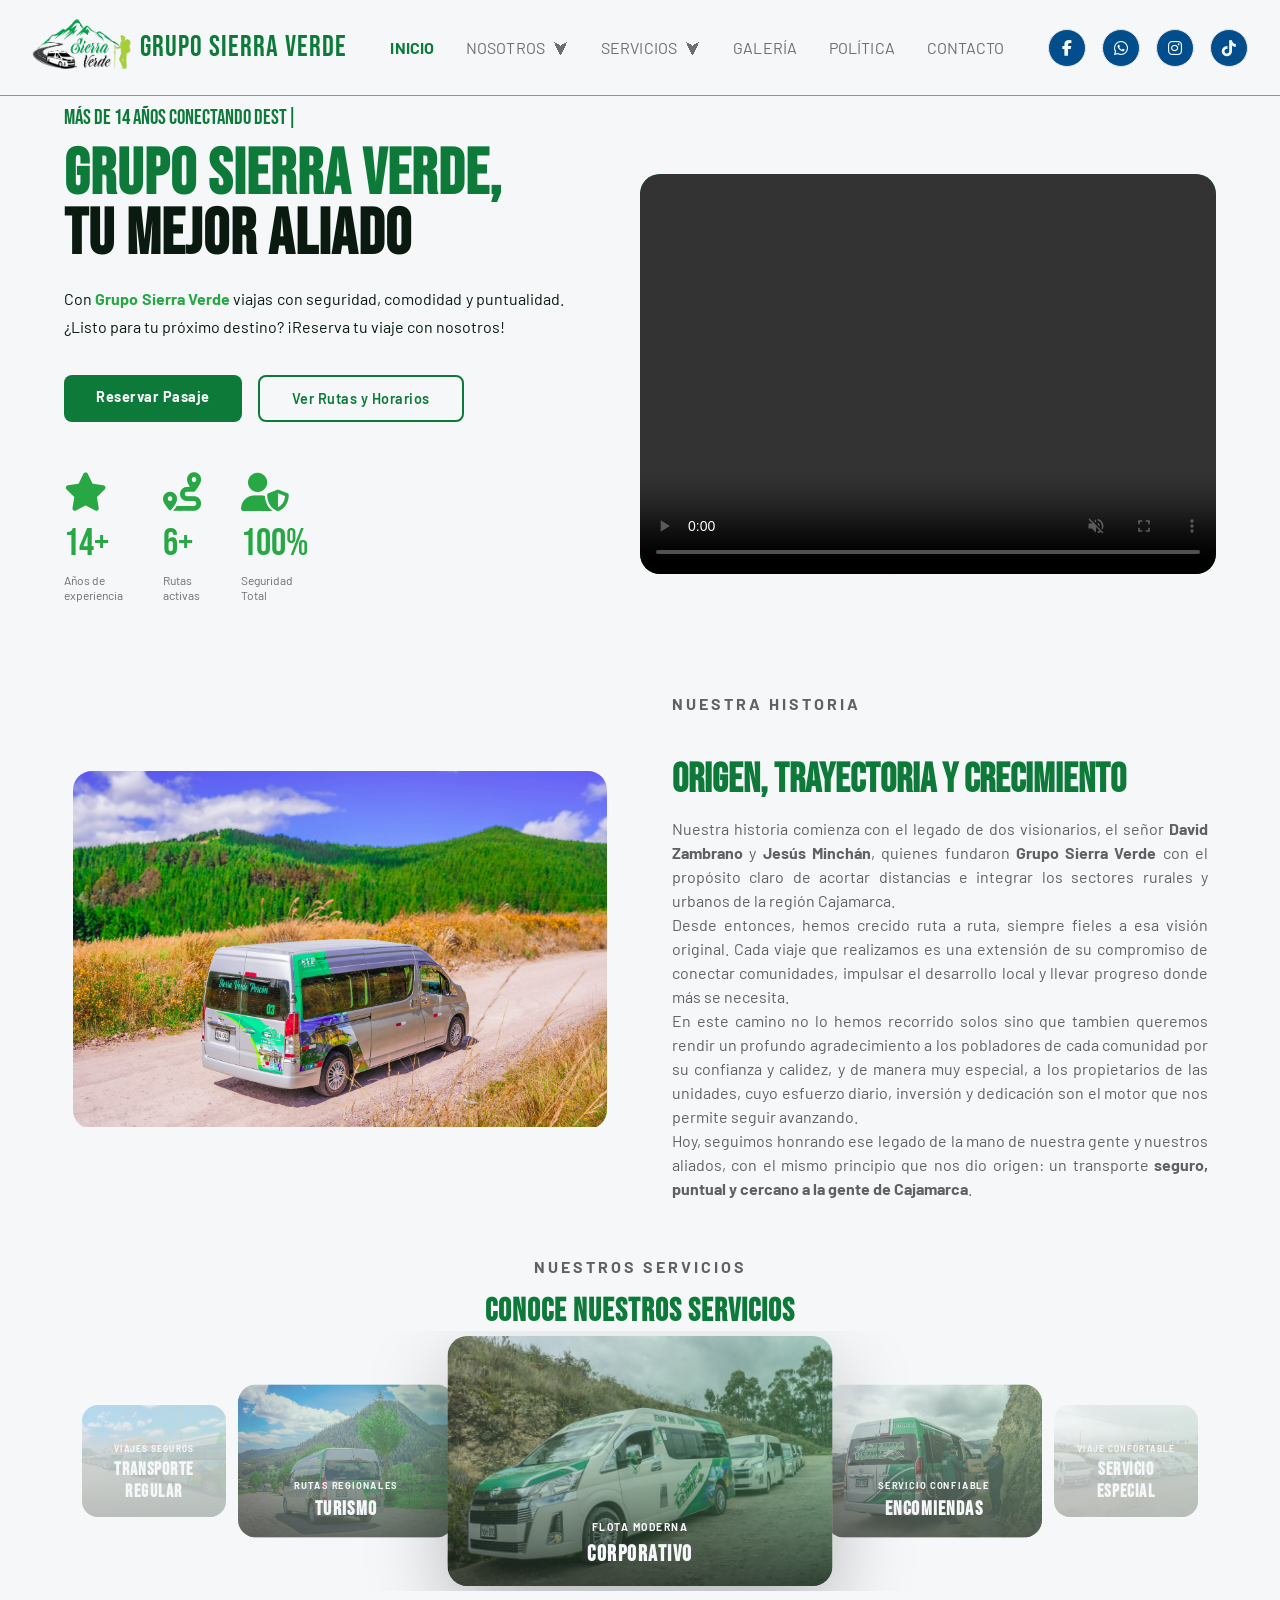
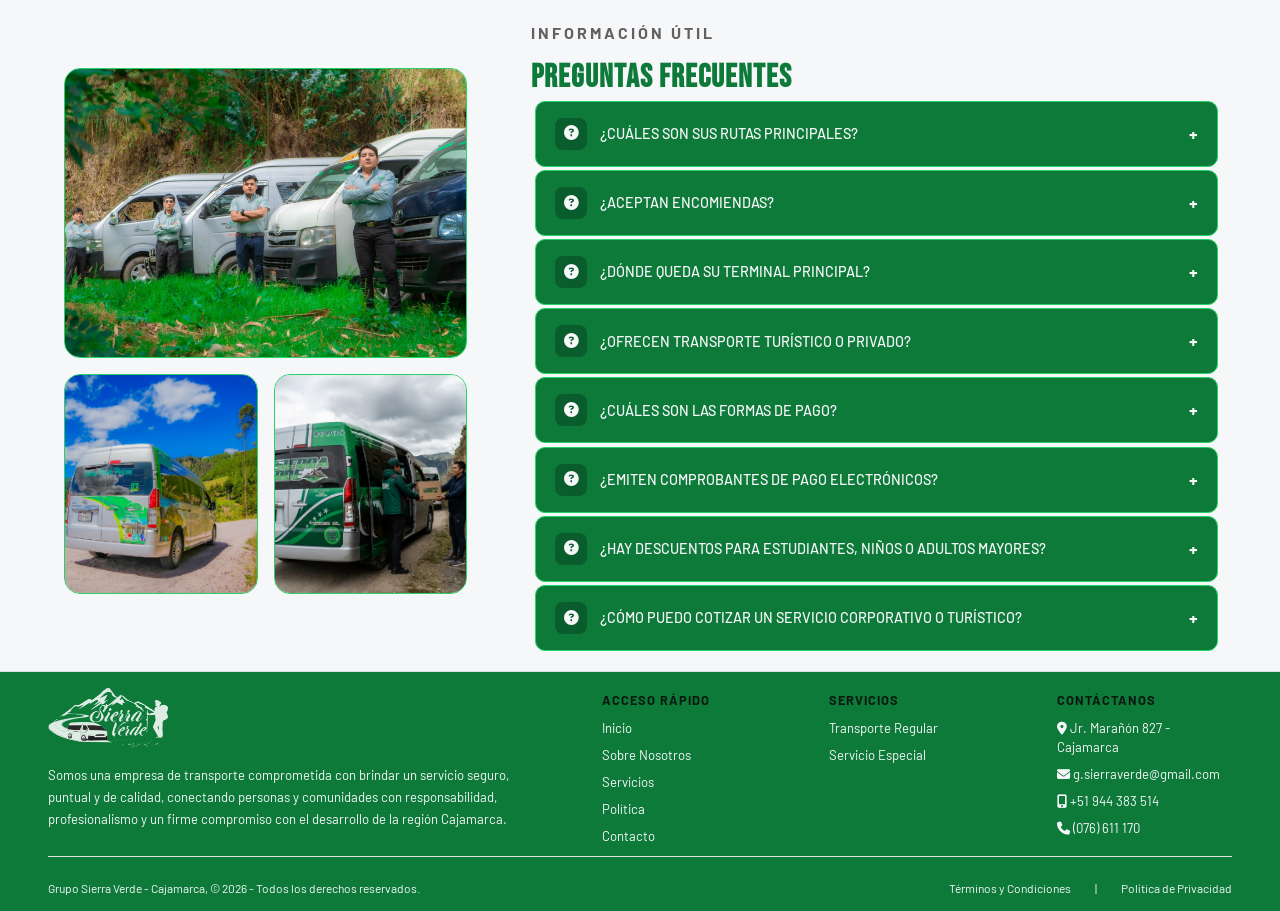
==== index.html @ 115da685 "Publicar proyecto inicial Sierra Verde" ====
<!DOCTYPE html>
<html lang="es-es">

<head>
    <meta charset="UTF-8">
    <meta name="viewport" content="width=device-width, initial-scale=1.0">

    <link rel="icon" type="image/png" href="/assets/images/SV-Logo.png">
    <title> Grupo Sierra Verde</title>
    <link rel="stylesheet" href="https://cdnjs.cloudflare.com/ajax/libs/font-awesome/6.7.2/css/all.min.css">
    <link rel="stylesheet" href="/css/style_general.css">
    <link rel="stylesheet" href="/css/style_index1.css">    
    <link rel="stylesheet" href="/css/index.css">
    <link rel="stylesheet" href="/css/menu_amb.css">
    <link rel="stylesheet" href="https://cdn.jsdelivr.net/npm/swiper@11/swiper-bundle.min.css">
    <link rel="stylesheet" href="https://fonts.googleapis.com/css2?family=Bebas+Neue&family=Barlow:wght@400;500;600;700;900&family=Barlow+Condensed:wght@700;900&display=swap">
</head>

<body>
    <div class="progress-bar" id="progress"></div>
    <header>
        <nav>
            <a href="/index.html" class="logo">
                <span class="logo-icon"><img src="/assets/images/SV-Logo.png" alt=""></span>Grupo Sierra Verde
            </a>
            
            <!-- MENU AMBURGUESA -->
            <div class="menu-toggle">
                <i class="fa-solid fa-bars"></i>
            </div>

            <ul class="nav-links">
                <li><a href="/index.html" class="active1">INICIO</a></li>

                <li class="dropdown">
                    <a href="/pages/nosotros.html" class="dropbtn">
                        NOSOTROS <span class="arrow">&#11167;</span>
                    </a>
                    <ul class="dropdown-menu">
                        <li><a href="/pages/nosotros.html">Quienes Somos</a></li>
                        <li><a href="/pages/valores.html">Valores</a></li>
                        <li><a href="/pages/nosotros.html#testimonios">Testimonios</a></li>
                    </ul>
                </li>

                <li class="dropdown">
                    <a href="/pages/trans-regular.html" class="dropbtn">
                        SERVICIOS <span class="arrow">&#11167;</span>
                    </a>
                    <ul class="dropdown-menu">
                        <li><a href="/pages/trans-regular.html">Transporte Regular</a></li>
                        <li><a href="/pages/serv-especial.html">Servicio Especial</a></li>
                     </ul>
                </li>

                <li><a href="/pages/galeria.html">GALERÍA</a></li>
                <li><a href="/pages/politica.html">POLÍTICA</a></li>
                <li><a href="/pages/contactos.html">CONTACTO</a></li>
            </ul>
            <div class="nav-actions">
                <a href="https://facebook.com/G.SierraVerde/" target="_blank"
                    style="text-decoration: none; color: inherit;">
                    <div class="nav-icon">
                        <i class="fa-brands fa-facebook-f"></i>
                    </div>
                </a>
                <a href="https://wa.me/51944383514?text=Buenos días, tengo una consulta sobre..." target="_blank"
                    style="text-decoration: none; color: inherit;">
                    <div class="nav-icon">
                        <i class="fa-brands fab fa-whatsapp"></i>
                    </div>
                </a>
                <a href="https://www.instagram.com/g.sierraverde?igsh=MTdrZHJpcGQyYzVoaA%3D%3D" target="_blank"
                    style="text-decoration: none; color: inherit;">
                    <div class="nav-icon">
                        <i class="fa-brands fab fa-instagram"></i>
                    </div>
                </a>
                <a href="https://www.tiktok.com/@gruposierraverde1" target="_blank"
                    style="text-decoration: none; color: inherit;">
                    <div class="nav-icon">
                        <i class="fa-brands fab fa-tiktok"></i>
                    </div>
                </a>
            </div>
        </nav>
    </header>


    <main>
        <section class="tit-slogan">
            <p class="slogan" id="typing">Más de 14 años conectando destinos con seguridad, puntualidad y el compromiso que nos impulsa a llegar lejos.</p>
        </section>

        <section class="hero" id="home">
            <!--<p class="hero-bg-text">GSV</p> -->
            <div class="hero-left">
                <!--<p class="hero-tag">Más de 14 años conectando Cajamarca con seguridad y puntualidad.</p>-->
                <h1 class="hero-title">GRUPO SIERRA VERDE,<br><span>TU MEJOR ALIADO</span></h1>
                <p class="hero-sub">Con <strong>Grupo Sierra Verde</strong> viajas con seguridad, comodidad y
                    puntualidad. ¿Listo para tu próximo destino? ¡Reserva tu viaje con nosotros!</p>
                <div class="btn-group">
                    <a href="#" class="btn-primary">Reservar Pasaje</a>
                    <a href="/pages/trans-regular.html" class="btn-secondary">Ver Rutas y Horarios</a>
                </div>
                <div div class="hero-stats">
                    <div>
                        <p class="stat-num"><i class="fa-solid fa-star"></i></p>
                        <p class="stat-num">14+</p>
                        <p class="stat-label">Años de <br>experiencia</p>
                    </div>

                    <div>
                        <p class="stat-num"><i class="fa-solid fa-route"></i></p>
                        <p class="stat-num">6+</p>
                        <p class="stat-label">Rutas <br> activas</p>
                    </div>

                    <div>
                        <p class="stat-num"><i class="fa-solid fa-user-shield"></i></p>
                        <p class="stat-num">100%</p>
                        <p class="stat-label">Seguridad <br>Total</p>
                    </div>
                    
                </div>
            </div>

            <div class="hero-right">
                <div class="hero-img-container">
                    <!--<div class="hero-img-bg">
                        <img src="/assets/images/conduc02.jpg" alt="unidades-rutas" class="hero-img">
                    </div>-->

                    <div class="hero-img-bg">
                        <video class="hero-video" autoplay muted loop playsinline controls>
                            <source src="/assets/videos/WhatsApp Video 2026-07-11 at 14.53.23.mp4" type="video/mp4">
                        </video>
                    </div>

                    <!-- <div class="scroll-badge">
                        <svg viewBox="0 0 80 80">
                            <defs>
                                <path id="circle" d="M 40,40 m -27,0 a 27, 27 0 1,1 54,0 a 27,27 0 1,1 -54,0" />
                            </defs>

                            <text fill="#8aab90" font-size="9" font-family="Barlow" letter-spacing="2.8">
                                <textPath href="#circle">
                                    DESLIZA HACIA • ABAJO •
                                </textPath>
                            </text>
                        </svg>
                        <span class="scroll-arrow">!</span>
                    </div>  -->  
                </div>
            </div>
        </section>

        <section id="contact">
            <div class="contact-section">
                <div class="contact-img">
                    <img class="contact-img-img" src="./assets/images/serv-especial1.jpeg" alt="Conductores">
                </div>
                <div class="contact-content">
                    <p class="section-label" style="text-align: left;">Nuestra historia</p>
                    <h2>Origen, trayectoria y crecimiento</h2>
                    <!--<h2>Un camino que empezó con un solo destino</h2>-->
                    <p>
                        Nuestra historia comienza con el legado de dos visionarios, el señor <strong>David Zambrano </strong> y <strong>Jesús Minchán</strong>, quienes fundaron <strong>Grupo Sierra Verde</strong> con el propósito claro de acortar distancias e integrar los sectores rurales y urbanos de la región Cajamarca. <br>
                        Desde entonces, hemos crecido ruta a ruta, siempre fieles a esa visión original. Cada viaje que realizamos es una extensión de su compromiso de conectar comunidades, impulsar el desarrollo local y llevar progreso donde más se necesita. <br>
                        En este camino no lo hemos recorrido solos sino que tambien queremos rendir un profundo agradecimiento a los pobladores de cada comunidad por su confianza y calidez, y de manera muy especial, a los propietarios de las unidades, cuyo esfuerzo diario, inversión y dedicación son el motor que nos permite seguir avanzando.<br>
                        Hoy, seguimos honrando ese legado de la mano de nuestra gente y nuestros aliados, con el mismo principio que nos dio origen: un transporte <strong>seguro, puntual y cercano a la gente de Cajamarca</strong>. 
                    </p>
                </div>
            </div>
        </section>

        <section id="programs">
            <p class="section-label">Nuestros Servicios</p>
            <h2 class="section-title">Conoce nuestros servicios</h2>

            <div class="program-carousel">
                <div class="program-card">
                    <div class="program-bg prog-1"></div>
                    <div class="program-content">
                        <p class="program-category">Viajes Seguros</p>
                        <p class="program-name">Transporte Regular</p>
                    </div>
                </div>

                <div class="program-card">
                    <div class="program-bg prog-2"></div>
                    <div class="program-content">
                        <p class="program-category">Rutas Regionales</p>
                        <p class="program-name">Turismo</p>
                    </div>
                </div>

                <div class="program-card">
                    <div class="program-bg prog-3"></div>
                    <div class="program-content">
                        <p class="program-category">Flota Moderna</p>
                        <p class="program-name">Corporativo</p>
                    </div>
                </div>

                <div class="program-card">
                    <div class="program-bg prog-4"></div>
                    <div class="program-content">
                        <p class="program-category">Servicio Confiable</p>
                        <p class="program-name">Encomiendas</p>
                    </div>
                </div>

                <div class="program-card">
                    <div class="program-bg prog-5"></div>
                    <div class="program-content">
                        <p class="program-category">Viaje Confortable</p>
                        <p class="program-name">Servicio Especial</p>
                    </div>
                </div>
            </div>
        </section>

        <section id="about">
            <div class="about-section">
                <div class="about-images">
                    <div class="about-img-card">
                        <img src="./assets/images/preg-frec-1.jpeg" alt="Image 1" class="about-img">
                    </div>
                    <div class="about-img-card">
                        <img src="./assets/images/preg-frec-2.jpeg" alt="Image 2" class="about-img">
                    </div>
                    <div class="about-img-card">
                        <img src="./assets/images/preg-frec-3.png" alt="Image 3" class="about-img">
                    </div>
                </div>
                <div class="about-content">
                    <p class="section-label" style="text-align: left;">Información Útil</p>
                    <h2 class="section-title" style="text-align: left;">Preguntas frecuentes</h2>
                    <ul class="about-list">
                        <li>
                            <details class="about-item">
                                <summary class="about-item-left">
                                    <div class="about-item-icon"><i class="fa-solid fa-circle-question"></i></div>
                                    ¿Cuáles son sus rutas principales?</summary>
                                    <p class="about-detail">Operamos rutas regulares en Cajamarca hacia Porcón (Ruta 39), Llullapuquio (Ruta 70), Tual y La Ramada (Ruta 80).</p>
                            </details>
                        </li>
                        <li>
                            <details class="about-item">
                                <summary class="about-item-left">
                                    <div class="about-item-icon"><i class="fa-solid fa-circle-question"></i></div>
                                    ¿Aceptan encomiendas?</summary>
                                    <p class="about-detail">Sí, Grupo Sierra Verde acepta el envío de encomiendas a través de sus rutas regulares autorizadas en Cajamarca.</p>
                            </details>
                        </li>

                        <li>
                            <details class="about-item">
                                <summary class="about-item-left">
                                    <div class="about-item-icon"><i class="fa-solid fa-circle-question"></i></div>
                                    ¿Dónde queda su terminal principal?</summary>
                                    <p class="about-detail">Nuestra oficina y punto de salida central está ubicada en el Jr. Marañón 827, Cajamarca.</p>
                            </details>
                        </li>

                        <li>
                            <details class="about-item">
                                <summary class="about-item-left">
                                    <div class="about-item-icon"><i class="fa-solid fa-circle-question"></i></div>
                                    ¿Ofrecen transporte turístico o privado?</summary>
                                    <p class="about-detail">Sí, brindamos servicios personalizados de transporte turístico y corporativo para empresas dentro y fuera de la región.</p>
                            </details>
                        </li>

                        <li>
                            <details class="about-item">
                                <summary class="about-item-left">
                                    <div class="about-item-icon"><i class="fa-solid fa-circle-question"></i></div>
                                    ¿Cuáles son las formas de pago?</summary>
                                    <p class="about-detail">En Grupo Sierra Verde te ofrecemos múltiples opciones cómodas y seguras para el pago de pasajes, servicios corporativos y envío de encomiendas: <br>
                                    <strong>Efectivo:</strong> Pago directo en nuestra oficina o al momento de abordar la unidad. <br>
                                    <strong>Billeteras Digitales:</strong> Yape y Plin. <br>
                                    <strong>Transferencias Bancarias:</strong> BCP y BBVA</p>
                            </details>
                        </li>

                        <li>
                            <details class="about-item">
                                <summary class="about-item-left">
                                    <div class="about-item-icon"><i class="fa-solid fa-circle-question"></i></div>
                                    ¿Emiten comprobantes de pago electrónicos?</summary>
                                    <p class="about-detail">Sí, emitimos boletas y facturas electrónicas para todos nuestros servicios regulares, corporativos y de encomiendas.</p>
                            </details>
                        </li>

                        <li>
                            <details class="about-item">
                                <summary class="about-item-left">
                                    <div class="about-item-icon"><i class="fa-solid fa-circle-question"></i></div>
                                    ¿Hay descuentos para estudiantes, niños o adultos mayores?</summary>
                                    <p class="about-detail">En nuestras rutas de servicio público sí,  en servicio turístico no tenemos descuentos.</p>
                            </details>
                        </li>

                        <li>
                            <details class="about-item">
                                <summary class="about-item-left">
                                    <div class="about-item-icon"><i class="fa-solid fa-circle-question"></i></div>
                                    ¿Cómo puedo cotizar un servicio corporativo o turístico?</summary>
                                    <p class="about-detail">Puede hacerlo directamente a través de nuestro botón de WhatsApp institucional o vía correo electrónico enviando los detalles de su ruta.</p>
                            </details>
                        </li>

                    </ul>                    
                </div>
            </div>
        </section>

        <!--
        <section id="pricing" class="pricing-section">
            <div class="section-label">PRESIOS</div>
            <h2 class="section-title">Nuestros planes especiales</h2>
            <div class="plans-grid">
                <div class="plan-card">
                    <p class="plan-badge"> ICON Basic</p>
                    <p class="plan-price"><span>$</span>240</p>
                    <ul class="plan-features">
                        <li class="plan-feature">Entrenamiento guiado</li>
                        <li class="plan-feature">30 Sesiones</li>
                        <li class="plan-feature">5 Sesiones por semana</li>
                        <li class="plan-feature">Acceso completo al gimnacio</li>
                        <li class="plan-feature">Acceso a todos los programas</li>
                    </ul>
                    <a href="#" class="plan-cta plan-cta-outline"> Únete ahora</a>
                </div>

                <div class="plan-card featured-plan">
                    <p class="plan-badge"> ICON Premium</p>
                    <p class="plan-price"><span>$</span>280</p>
                    <ul class="plan-features">
                        <li class="plan-feature bold-feat">Entrenamiento guiado</li>
                        <li class="plan-feature bold-feat">60 Sesiones</li>
                        <li class="plan-feature bold-feat">5 Sesiones por semana</li>
                        <li class="plan-feature bold-feat">Acceso completo al gimnacio</li>
                        <li class="plan-feature bold-feat">Acceso a todos los programas</li>
                    </ul>
                    <a href="#" class="plan-cta plan-cta-outline"> Únete ahora</a>
                </div>

                <div class="plan-card">
                    <p class="plan-badge"> ICON Platino</p>
                    <p class="plan-price"><span>$</span>320</p>
                    <ul class="plan-features">
                        <li class="plan-feature">Entrenamiento guiado</li>
                        <li class="plan-feature">90 Sesiones</li>
                        <li class="plan-feature">5 Sesiones por semana</li>
                        <li class="plan-feature">Acceso completo al gimnacio</li>
                        <li class="plan-feature">Acceso a todos los programas</li>
                    </ul>
                    <a href="#" class="plan-cta plan-cta-outline"> Únete ahora</a>
                </div>


            </div>

        </section>

                
        <section id="contact">
            <div class="contact-section">
                <div class="contact-img">
                    <img src="./assets/images/conduc02.jpg" alt="Conductores">
                </div>
                <div class="contact-content">
                    <p class="section-label" style="text-align: left;">Contactanos</p>
                    <h2>¿Tienes alguna pregunta?</h2>
                    <p>Estamos aquí para ayudarte. Si deseas conocer nuestras rutas, horarios, 
                        tarifas o necesitas información sobre nuestros servicios de transporte, 
                        no dudes en comunicarte con nosotros. Nuestro equipo estará encantado de 
                        atenderte y brindarte la mejor solución.</p>
                    <form class="contact-form">
                        <input type="email" class="contact-input" placeholder="Ingresa tu correo electrónico">
                        <button class="contact-btn">Enviar Aquí</button>
                    </form>
                </div>
            </div>
        </section>

  -->
    


  

    </main>

    <footer>
        <div class="footer-grid">
            <div class="footer-brand">
                <a href="/index.html" class="logo-footer"><img style="width: 120px; height: 60px; justify-self: center;" src="/assets/images/SV-Logo-Blanco.png" alt=""></a>
                <p>Somos una empresa de transporte comprometida con brindar un servicio seguro, puntual y de calidad, conectando personas y comunidades con responsabilidad, profesionalismo y un firme compromiso con el desarrollo de la región Cajamarca.</p>
            </div>
            <div class="footer-col">
                <h4>Acceso Rápido</h4>
                <ul class="footer-links">
                    <li><a href="/index.html">Inicio</a></li>
                    <li><a href="/pages/nosotros.html">Sobre Nosotros</a></li>
                    <li><a href="/pages/servicios.html">Servicios</a></li>
                    <li><a href="/pages/politica.html">Política</a></li>
                    <li><a href="/pages/contactos.html">Contacto</a></li>
                </ul>
            </div>

            <div class="footer-col">
                <h4>Servicios</h4>
                <ul class="footer-links">
                    <li><a href="/pages/trans-regular.html">Transporte Regular</a></li>
                    <li><a href="/pages/serv-especial.html">Servicio Especial</a></li>
                </ul>
            </div>

            <div class="footer-col">
                <h4>Contáctanos</h4>
                <ul class="footer-links footer-contact-links">
                    <li><a href="https://www.google.com/maps/search/?api=1&query=Jr.+Mara%C3%B1%C3%B3n+827+Cajamarca" target="_blank" rel="noopener noreferrer"><i class="fa-solid fa-location-dot"></i> Jr. Marañón 827 - Cajamarca</a></li>
                    <li><a href="mailto:g.sierraverde@gmail.com"><i class="fa-solid fa-envelope"></i> g.sierraverde@gmail.com</a></li>
                    <li><a href="tel:+51944383514"><i class="fa-solid fa-mobile-screen-button"></i> +51 944 383 514</a></li>
                    <li><a href="tel:+5176611170"><i class="fa-solid fa-phone"></i> (076) 611 170</a></li>
                </ul>
            </div>



        </div>
        <div class="footer-bottom">
            <p>Grupo Sierra Verde - Cajamarca, © 2026 - Todos los derechos reservados.</p>
            <div class="footer-bottom-links">
                <a href="#">Términos y Condiciones</a>
                <a href="#">|</a>
                <a href="#">Política de Privacidad</a>
            </div>
        </div>

        <script src="/js/script.js"></script>

    </footer>


    

<script src="/js/slider.js"></script>
<script src="/js/slogan.js"></script>
<script src="/js/men-amburguesa.js"></script>


</body>

</html>
---- css/style_general.css ----
:root {
  /* Colores de marca Sierra Verde */
  --color-principal: #0D7A3A;       /* Verde Corporativo - navbar, footer, logo */
  --color-secundario: #28A745;      /* Verde Claro - hovers, acentos, botones secundarios */
  --color-complementario: #626161;  /* Blanco - fondos, tarjetas */
  --color-apoyo: #F5F7F8;           /* Gris Claro - fondos alternos de sección */
  --color-texto: #000000;           /* Negro Suave - texto principal */

  /* Variaciones útiles derivadas */
  --color-principal-oscuro: #095C2B; /* para hover en botones/links sobre fondo blanco */
  --color-texto-claro: #6E6E6E;      /* texto secundario, descripciones */
  --color-borde: #E0E0E0;

  /* Estado / utilidad */
  --color-whatsapp: #25D366;         /* color oficial de WhatsApp, se mantiene aparte */

  /* Fondo /  Otro*/
  --color-fondo: #0a1a10; 
  
  /* color de fondo */
 --color-redes: #024E8C;


}

*{
  margin: 0;
  padding: 0;
  box-sizing: border-box;
}
/*Al desplazamiento se haga mas suave*/
html{
  scroll-behavior: smooth;
}

body{
  font-family: "Barlow", sans-serif;
  background: var(--color-apoyo);
  color: var(--color-apoyo);
}

/*Para el script este style*/
/*
::-webkit-scrollbar{
  width: 6px;
}

::-webkit-scrollbar-track{
  background: var(--color-texto-claro);
}


::-webkit-scrollbar-thumb{
  background: var(--color-principal);
  border-radius: 3px;
}
*/
.progress-bar{
  position: fixed;
  top: 0;
  left: 0;
  height: 3px;
background: var(--color-complementario);
z-index: 200;
transition: width 0.1s linear;

}


nav{
  position: fixed;
  top: 0;
  left: 0;
  right: 0;
  z-index: 100;
  display: flex;
  justify-content: space-between;
  align-items: center;
  padding: 1.2rem 2rem;
  background-color: var(--color-apoyo); /* Fondo del navbar */
  backdrop-filter: blur(14px);
  border-bottom: 1px solid var(--color-whatsapp);
}

.logo{
  display: flex;
  align-items: center;
  gap: 0.5rem;
  font-family: "Bebas Neue", sans-serif;
  font-size: 1.8rem;
  letter-spacing: 1px;
  color: var(--color-principal);
  text-decoration: none;
}

.logo img{
  width: 100px;
  height: 50px;
  align-items: center;
  justify-content: center;
  object-fit: cover;
}

.logo-icon{
  font-size: 1.4rem;
}

.nav-links{
  display: flex;
  /*gap: 2.5rem;para acbho de menus*/
  list-style: none;
}

.nav-links a{
  text-decoration: none;
  font-size: 1rem;
  letter-spacing: 0.1px;
  color: var(--color-texto-claro);
  padding: 1rem;
}

.nav-links a:hover, .nav-links a.active{
  color: var(--color-principal);
  font-weight: bold;
  font-size: 1rem;
  letter-spacing: 0.1px;
}

.active1{
  color: var(--color-principal) !important;
  font-weight: bold;
  font-size: 1rem;
  letter-spacing: 0.1px;
}

.nav-actions{
  display: flex;
  align-items: center;
  gap: 1rem;
}

/*ESTO ES PARA ICONOS DE IS Y R*/
.nav-icon{
  width: 38px;
  height: 38px;
  border-radius: 50%;
  background-color: var(--color-redes);
  border: 1px solid var(--color-borde);
  display: flex;
  align-items: center;
  justify-content: center;
  cursor: pointer;
  font-size: 1rem;
  transition: border-color 0.3s;
}

.nav-icon:hover{
  border-color: var(--color-redes);
}

.tit-slogan{
  padding: 6.2rem 4rem 0rem 4rem;
  width: 100%;
  height: auto;
}

.slogan{
  color: var(--color-principal);
  justify-content: center;
  text-transform: uppercase;
  font-family: "Bebas Neue", sans-serif;
  font-size: 1.3rem;
  line-height: 1.8;
}

.slogan::after{
    content: "|";
    animation: parpadeo .7s infinite;
    color: var(--color-principal);
}

@keyframes parpadeo{
    50%{
        opacity: 0;
    }
}

.hero{
  min-height: auto;
  display: grid;
  grid-template-columns: 1fr 1fr;
  align-items: center;
  padding: 0.5rem 4rem 0.5rem 4rem;
  position: relative;
  overflow: hidden;
}

/*.hero::before{
  content: "";
  position: absolute;
  top: -200px;
  right: -200px;
  width: 700px;
  height: 700px; 
  background: radial-gradient(circle, var(--color-texto-claro) 0%, transparent 70%);
  pointer-events: none;
}*/

.hero-bg-text{
  position: absolute;
  top: 50%;
  left: 0;
  transform: translateY(-50%);
  font-family: "Bebas Neue", sans-serif;
  font-size: 22vw;
  color: rgba(74, 196, 55, 0.161);
  letter-spacing: -0.02em;
  user-select: none;
  pointer-events: none;
  line-height: 1;
}

.hero.left,
.hero-right{
  z-index: 1;
}




.hero-tag{
  display: inline-flex;
  align-items: center;
  gap: 0.4rem;
  background-color: var(--color-principal);
  border: 1px solid var(--color-fondo);
  color: var(--color-texto);
  padding: 0.3rem 0.8rem;
  border-radius: 20px;
  font-size: 0.75rem; 
  font-weight: 600;
  letter-spacing: 1px;
  text-transform: uppercase;
  margin-bottom: 1.5rem;
  animation: fadeUp 0.6s ease both;
}

.hero-title{
  font-family: "Bebas Neue", sans-serif;
  font-size: 4rem;
  line-height: 0.95;
  letter-spacing: 1px;
  color: var(--color-principal);
  margin-bottom: 1.2rem;
  animation: fadeUp 0.7s ease 0.1s both;
}

.hero-title span{
  color: var(--color-fondo);
}

.hero-sub{
  color: var(--color-fondo);
  font-size: 1rem;
  line-height: 1.7;
  max-width: 500px;
  margin-bottom: 2.2rem;
  animation: fadeUp 0.7s ease 0.2s both;
  text-align: justify;
}

.hero-sub strong{
  color: var(--color-secundario);
  font-weight: 700;
}

.btn-group{
  display: flex;
  gap: 1rem;
  margin-bottom: 3rem;
  animation: fadeUp 0.7s ease 0.3s both;
}

.btn-primary{
  text-decoration: none;
  background-color: var(--color-principal);
  color: var(--color-apoyo);
  border: none;
  padding: 0.8rem 2rem;
  border-radius: 8px;
  font-size: 0.9rem;
  font-weight: 700;
  cursor: pointer;
  letter-spacing: 0.5px;
  transition: background 0.3s, transform 0.2s;
}

.btn-primary:hover{
  background-color: var(--color-principal-oscuro);
  transform: translateY(-2px);
}

.btn-secondary{
  text-decoration: none;
  background: transparent;
  color: var(--color-principal);
  border: 2px solid var(--color-principal);
  padding: 0.8rem 2rem;
  border-radius: 8px;
  font-size: 0.9rem;
  font-weight: 600;
  cursor: pointer;
  letter-spacing: 0.5px;
  transition: border-color 0.3s, transform 0.2s;
}

.btn-secondary:hover{
  border-color: var(--color-principal);
  transform: translateY(-2px);
}

.hero-stats{
  display: flex;
  gap: 2.5rem;
  animation: fadeUp 0.7s ease 0.4s both;
}

.stat-num{
  font-family: "Bebas Neue", sans-serif;
  font-size: 2.4rem;
  color: var(--color-secundario);
  line-height: 1.3;
}

.stat-label{
  font-size: 0.75rem;
  color: var(--color-texto-claro);
  margin-top: 0.2rem;
  line-height: 1.3;
}

.hero-right{
  position: relative;
  animation: fedeIn 1s ease 0.3s both;
}

.hero-img-container{
  position: relative;
  width: 100%;
  height: 400px;
}

.hero-img-bg{
  position: absolute;
  inset: 0;
  border-radius: 20px;
  /*border: 1px solid var(--color-borde);*/
  top: 0;/*aqui no sigue creo*/
  left: 0;
  width: 100%;
  height: 100%;
  background-color: var(--color-principal);
  overflow: hidden;
}

/* .hero-img{
  width: 100%;
  height: 100%;ver-----------*/
  /*object-fit: cover;
  border-radius: 20px;
}*/


/*.scroll-badge{
  position: absolute;
  bottom: 30px;ERA 30PX*/
  /*left: -30px;ERA -30PX*/
  /*width: 80px;
  height: 80px;
  border-radius: 50%;
  background-color: var(--color-principal);
  border: 1px solid var(--color-borde);
  display: flex;
  align-items: center;
  justify-content: center;
  animation: spin 12s linear infinite;
  /*z-index: 1;
}

.scroll-badge svg{
  position: absolute;
  width: 80px;
  height: 80px;
}

.scroll-arrow{
  position: absolute;
  font-size: 1.1rem;
  color: var(--color-fondo);
}
*/

@keyframes spin{
  to{ transform: rotate(360deg);}
}

@keyframes fadeUp{
  from{ opacity: 0;
    transform: translateY(30px);
  }
  to{
    opacity: 1;
    transform: translateY(0);
  }
}

@keyframes fedeIn {
  from{
    opacity: 0;
  }
  to {
    opacity: 1;
  }
}

section{
  padding: 0 0 0 0;
}

.section-label{
  text-align: center;
  color: var(--color-complementario);
  font-size: 1rem;
  font-weight: 700;
  letter-spacing: 3px;
  text-transform: uppercase;
  padding: 1rem 0 1rem 0;
}

.section-title{
  text-align: center;
  font-family: "Bebas Neue", sans-serif;
  font-size: 2rem;
  color: var(--color-principal);
  letter-spacing: 1px;
}

.program-video-frame{
  width: min(920px, 100%);
  margin: 0 auto;
  border-radius: 22px;
  overflow: hidden;
  box-shadow: 0 22px 60px rgba(0,0,0,0.18);
}

.program-video{
  width: 100%;
  height: 360px;
  object-fit: cover;
  display: block;
}

.program-carousel{
  position: relative;
  width: 100%;
  height: 260px;
  overflow: hidden;
  padding: 2rem 0 1rem;
}

.program-card{
  position: absolute;
  top: 50%;
  left: 50%;
  width: 220px;
  height: 160px;
  border-radius: 20px;
  position: absolute;
  transform: translate(-50%, -50%) scale(0.82);
  overflow: hidden;
  cursor: pointer;
  transition: all 0.45s ease;
  opacity: 0.35;
  z-index: 1;
}

.program-card:hover{
  transform: translate(-50%, -50%) scale(0.85);
}

.program-card.active{
  left: 50%;
  width: 385px;
  height: 250px;
  transform: translate(-50%, -50%) scale(1);
  opacity: 1;
  z-index: 4;
  box-shadow: 0 30px 80px rgba(0,0,0,0.25);
}

.program-card.prev{
  left: 27%;
  width: 240px;
  height: 170px;
  transform: translate(-50%, -50%) scale(0.9);
  opacity: 0.78;
  z-index: 3;
}

.program-card.next{
  left: 73%;
  width: 240px;
  height: 170px;
  transform: translate(-50%, -50%) scale(0.9);
  opacity: 0.78;
  z-index: 3;
}

.program-card.far-left{
  left: 12%;
  width: 180px;
  height: 140px;
  transform: translate(-50%, -50%) scale(0.8);
  opacity: 0.3;
  z-index: 2;
}

.program-card.far-right{
  left: 88%;
  width: 180px;
  height: 140px;
  transform: translate(-50%, -50%) scale(0.8);
  opacity: 0.3;
  z-index: 2;
}

.program-card:not(.active):not(.prev):not(.next):not(.far-left):not(.far-right){
  opacity: 0;
  pointer-events: none;
}

@media (max-width: 1000px) {
  .program-card.active {
    width: 290px;
    height: 185px;
  }
  .program-card.prev,
  .program-card.next {
    width: 205px;
    height: 150px;
  }
  .program-card.far-left,
  .program-card.far-right {
    width: 155px;
    height: 120px;
  }
}

@media (max-width: 700px) {
  .program-carousel {
    height: 220px;
  }
  .program-card.active {
    width: 260px;
    height: 165px;
  }
  .program-card.prev,
  .program-card.next {
    width: 180px;
    height: 135px;
  }
  .program-card.far-left,
  .program-card.far-right {
    left: 5%;
    width: 130px;
    height: 105px;
  }
}

.program-bg{
  position: absolute;
  inset: 0;
  transition: transform 0.4s ease;
  background-size: cover;
  background-position: center;
}

.program-card:hover .program-bg{
  transform: scale(1.04);
}

.program-content{
  position: absolute;
  bottom: 0;
  left: 0;
  right: 0;
  padding: 1rem;
  display: flex;
  flex-direction: column;
  align-items: center;
  justify-content: flex-end;
  gap: 0.35rem;
  min-height: 120px;
  text-align: center;
  background: linear-gradient(180deg, rgba(0,0,0,0) 0%, rgba(0,0,0,0.6) 100%);
}

.program-category{
  font-size: 0.85rem;
  color: #fff;
  font-weight: 700;
  letter-spacing: 1.5px;
  text-transform: uppercase;
  margin: 0;
}

.program-name{
  font-size: 1.6rem;
  color: #000;
  padding: 0.02rem 0.6rem;
  border-radius: 999px;
  margin: 0;
}

.program-btn{
  display: none;
}

@media (max-width: 960px) {
  .program-carousel {
    gap: 0.8rem;
  }
  .program-card {
    width: clamp(150px, 24vw, 220px);
  }
}

@media (max-width: 700px) {
  .program-carousel {
    gap: 0.7rem;
    padding: 1.5rem 0;
  }
  .program-card {
    width: clamp(140px, 28vw, 200px);
  }
}

.program-category{
  font-size: 0.65rem;
  color: var(--color-apoyo);
  font-weight: 700;
  letter-spacing: 1.5px;
  text-transform: uppercase;
  margin-bottom: 0.1rem;
}

.program-name{
  font-family: "Bebas Neue", sans-serif;
  font-size: 1.4rem;
  font-weight: 700;
  color: var(--color-apoyo);
  margin-bottom: 0.1rem;
    letter-spacing: 1.5px;
}

.program-btn{
  text-decoration: none;
  background: var(--color-principal);
  color: var(--color-apoyo);
  padding: 0.5rem 1.2rem;
  border: none;
  padding: 0.4rem 1.2rem;
  border-radius: 6px;
  font-size: 0.75rem;
  font-weight: 700;
  cursor: pointer;
  letter-spacing: 0.5px;
}

.prog-1{
  background: linear-gradient(135deg, rgba(242, 242, 242, 0.168),
            rgba(82, 164, 111, 0.55)), url("../assets/images/trans-relugar.png") center/cover no-repeat;
}
.prog-2{
  background: linear-gradient(135deg, rgba(242, 242, 242, 0.168),
            rgba(82, 164, 111, 0.55)), url("../assets/images/interprovinciales.jpeg") center/cover no-repeat;
}
.prog-3{
  background: linear-gradient(135deg, rgba(242, 242, 242, 0.168),
            rgba(82, 164, 111, 0.55)), url("../assets/images/flot-moderna.jpeg") center/cover no-repeat;
}
.prog-4{
  background: linear-gradient(135deg, rgba(242, 242, 242, 0.168),
            rgba(82, 164, 111, 0.55)), url("../assets/images/preg-frec-3.png") center/cover no-repeat;
}
.prog-5{
  background: linear-gradient(135deg, rgba(242, 242, 242, 0.168),
            rgba(82, 164, 111, 0.55)), url("../assets/images/serv-especial.jpeg") center/cover no-repeat;
}

.about-section{
  display: grid;
  grid-template-columns: 35% 60%;
  gap: 4rem;
  align-items: center;
  padding: 1rem 4rem 1rem 4rem;
}

.about-images{
  display: grid;
  grid-template-columns: 1fr 1fr;
  gap: 1rem;
}

.about-img-card{
  border-radius: 16px;
  overflow: hidden;
  height: 220px;
  border:1px solid var(--color-whatsapp);
}

.about-img-card:first-child{
  grid-column: 1 / -1;
  height: 290px;
}

.about-content{
  display: flex;
  flex-direction: column;
  justify-content: flex-start;
}

.about-content .section-label,
.about-content .section-title{
  text-align: left;
}

.about-img{
  width: 100%;
  height: 100%;
  object-fit: cover;
}

.about-list{
  list-style: none;
  display: flex;
  flex-direction: column;
  gap: 0.2rem;
}

details.about-item{
  background: var(--color-principal);
  border-radius: 10px;
  border: 1px solid var(--color-whatsapp);
  transition: border-color 0.3s;
  cursor: pointer;
}

details.about-item:hover,
details[open].about-item{
  border-color: var(--color-whatsapp);
}

details.about-item summary{
  list-style: none;
  display: flex;
  align-items: center;
  gap: 0.8rem;
  padding: 1rem 1.2rem;
  font-size: 0.9rem;
  font-weight: 500;
  color: var(--color-apoyo);
  text-transform: uppercase;
}

details.about-item summary::-webkit-details-marker{
  display: none;
}

details.about-item summary::after{
  content: "+";
  margin-left: auto;
  color: var(--color-apoyo);
  font-size: 1.1rem;
  font-weight: 700;
}

details[open].about-item summary::after{
  content: "-";
}

.about-item-icon{
  width: 32px;
  height: 32px;
  background: var(--color-principal-oscuro);
  border-radius: 8px;
  display: flex;
  align-items: center;
  justify-content: center;
  font-size: 0.9rem;
}

.about-detail{
  padding: 0 1.2rem 1rem 1.2rem;
  color: var(--color-apoyo);
  font-size: 1rem;

}




@media (max-width:860px){

    .about-section{
        display:flex;
        flex-direction:column;
        gap: 1rem;
        padding:1rem;
    }

    .about-images{
        display:grid;
        grid-template-columns:repeat(2,1fr);
        gap:.8rem;
        width:100%;
    }

    .about-img-card{
        height:140px;
        border-radius:12px;
        overflow:hidden;
    }

    .about-img-card:first-child{
        grid-column:1 / -1;
        height:220px;
    }

    .about-img{
        width:100%;
        height:100%;
        object-fit:cover;
        display:block;
    }

    .about-content{
        width:100%;
    }

    .section-label,
    .section-title{
        text-align:center !important;
    }

}








/*Precios*/
/*
.precing-secion{
  background: var(--color-secundario);
}

.plans-grid{
  display: grid;
  grid-template-columns: repeat(3, 1fr);
  gap: 1.5rem;
  max-width: 1200px;
  margin-inline: auto;
}

.plan-card{
  background-color: var(--color-principal-oscuro);
  border: 1px solid var(--color-borde);
  border-radius: 16px;
  padding: 2rem 1.5rem;
  transition: transform 0.3s, border-color 0.3s;
  position: relative;
}

.plan-card:hover{
  transform: translateY(-6px);
}

.plan-card.featured-plan{
  background: var(--color-whatsapp);
  border-color: var(--color-whatsapp);
  color: var(--color-apoyo);
}

.plan-card.featured-plan .plan-feature::before{
  background: var(--color-complementario);
}

.plan-badge{
  font-size: 0.8rem;
  font-size: 700;
  margin-bottom: 1rem;
  color: var(--color-complementario);
}

.plan-card.featured-plan .plan-badge{
  color: var(--color-apoyo);
}

.plan-price{
  font-family: 'Bebas Neue',sans-serif;
  font-size: 3rem;
  color: var(--color-apoyo);
  margin-bottom: 1.5rem;
}

.plan-prece span{
  font-family: 'Barlow', sans-serif;
  font-size: 1.2rem;
  font-weight: 700;
}

.plan-features{
  list-style: none;
  display: flex;
  flex-direction: column;
  gap: 0.6rem;
  margin-bottom: 2rem;
}

.plan-feature{
  font-family: 0.82rem;
  color: var(--color-complementario);
  display: flex;
  align-items: center;
  gap: 0.5rem;
}

.plan-feature::before{
  content: "";
  width: 6px;
  height: 6px;
  border-radius: 50%;
  background: var(--color-principal);
  flex-shrink: 0;
}

.plan-feature.bold-feat{
  color: var(--color-apoyo);
  font-weight: 600;
}

.plan-card.features-plan .plan-feature.bold-feat{
  color: var(--color-apoyo);
}

.plan-cta{
  width: 100%;
  padding: 0.8rem;
  border-radius: 8px;
  font-size: 0.85rem;
  cursor: pointer;
  letter-spacing: 0.5px;
  transition: all 0.3s;
  text-decoration: none;
}

.plan-cta-outline{
  background: transparent;
  color: var(--color-complementario);
  border: 1px solid var(--color-borde);
}

.plan-cta-outline:hover{
  background-color: var(--color-whatsapp);
  color: var(--color-apoyo);
}

.plan-cta-solid{
  background: var(--color-apoyo);
  color: var(--color-principal);
  border: none;
}

.plan-cta-solid:hover{
  background: var(--color-secundario);
}

*/




/*Para el contact*/
.contact-section{
  display: grid;
  grid-template-columns: 1fr 1fr;
  gap: 4rem;
  align-items: center;
  padding: 4rem 4.5rem 1rem 4.5rem;
}

.contact-img{
  border-radius: 20px;
  height: 360px;
  overflow: hidden;
  border: 1px solid var(--color-apoyo);
}

.contact-img img{
  width: 100%;
}

.contact-content h2{
  font-family: 'Bebas Neue', sans-serif;
  font-size: 2.5rem;
  margin-bottom: 0.8rem;
  color: var(--color-principal);
}

.contact-content p{
  color: var(--color-complementario);
  font-size: 1rem;
  line-height: 1.5;
  margin-bottom: 1.5rem;
  text-align: justify;
}

.contact-form{
  display: flex;
  gap: 0.8rem;
}

.contact-input{
  flex: 1;
  background: 1px solid var(--color-apoyo);
  border-radius: 8px;
  padding: 0.8rem 1rem;
  color: var(--color-complementario);
  font-size: 0.8rem;
  font-family: 'Barlow', sans-serif;
  outline: none;
  transition: border-color 0.3s;
}

.contact-input:focus{
  border-color: var(--color-principal);
}

.contact-input::placeholder{
  color: var(--color-complementario)
}

.contact-btn{
  background: var(--color-principal);
  color: var(--color-apoyo);
  border: none;
  padding: 0.8rem 1.5rem;
  border-radius: 8px;
  font-size: 0.85rem;
  font-weight: 700;
  cursor: pointer;
  white-space: nowrap;
  transition: background 0.3s;
}

.contact-btn:hover´{
  background-color: var(--color-apoyo);
}





/*Parte del Footer------------------*/
footer{
  background-color: var(--color-principal);
  border-top: 1px solid var(--color-borde);
  padding: 1rem 3rem 1rem 3rem;
}

.footer-grid{
    display: grid;
    grid-template-columns: 2.8fr 1fr 1fr 1fr;
    gap: 3rem;
    margin-bottom: 0.5rem;
}

.footer-brand p{
  color: var(--color-apoyo);
  font-size: 0.82rem;
  line-height: 1.7;
  margin-top: 0.8rem;
}

/*
.footer-col{
  border-left: 5px double var(--color-principal);
  border-radius: 10px 0;
  height: auto;
}*/

.footer-col h4, ul{
  padding: 4px;
}

.footer-col h4{
  color: var(--color-fondo);
  font-size: 0.8rem;
  font-weight: bold;
  letter-spacing: 1px;
  text-transform: uppercase;
  margin-bottom: 0.1rem;
  
}

.footer-links{
  list-style: none;
  display: flex;
  flex-direction: column;
  gap: 0.5rem;
}

.footer-links a{
  color: var(--color-apoyo);
  text-decoration: none;
  font-size: 0.82rem;
  transition: color 0.3s;
}

.footer-links a:hover{
  color: var(--color-fondo);
  font-weight: bold;

}

.footer-bottom{
  display: flex;
  justify-content: space-between;
  align-items: center;
  padding-top: 1.5rem;
  border-top: 1px solid var(--color-borde);
  font-size: 0.75rem;
  color: var(--color-apoyo);
}

.footer-bottom-links{
  display: flex;
  gap: 1.5rem;
}

.footer-bottom-links a{
  color: var(--color-apoyo);
  text-decoration: none;
  transition: color 0.3s;

}

.footer-bottom-links a:hover{
  color: var(--color-whatsapp);
  text-decoration: none;
  transition: color 0.3s;

}



@media(max-width:992px){

.tit-slogan{
  padding: 1rem 2rem 0rem 2rem;
  width: 100%;
  height: auto;
}


.slogan{
  color: var(--color-principal);
  justify-content: center;
  font-family: "Bebas Neue", sans-serif;
  font-size: 1rem;
}


.hero{
  min-height: auto;
  display: block;
  align-items: center;
  padding: 0.5rem 2rem 0.5rem 2rem;
  position: relative;
  overflow: hidden;
}


.hero-bg-text{
  position: absolute;
  top: 50%;
  left: 0;
  transform: translateY(-50%);
  font-family: "Bebas Neue", sans-serif;
  font-size: 22vw;
  color: rgba(74, 196, 55, 0.161);
  letter-spacing: -0.02em;
  user-select: none;
  pointer-events: none;
  line-height: 1;
}

.hero.left,
.hero-right{
  z-index: 1;
}




.hero-tag{
  display: inline-flex;
  align-items: center;
  gap: 0.4rem;
  background-color: var(--color-principal);
  border: 1px solid var(--color-fondo);
  color: var(--color-texto);
  padding: 0.3rem 0.8rem;
  border-radius: 20px;
  font-size: 0.75rem; 
  font-weight: 600;
  letter-spacing: 1px;
  text-transform: uppercase;
  margin-bottom: 1.5rem;
  animation: fadeUp 0.6s ease both;
}

.hero-title{
  font-family: "Bebas Neue", sans-serif;
  font-size: 2rem;
  letter-spacing: 1px;
  color: var(--color-principal);
}

.hero-title span{
  color: var(--color-fondo);
}

.hero-sub{
  color: var(--color-fondo);
  font-size: 1rem;
  line-height: 1.7;
  max-width: 500px;
  margin-bottom: 2.2rem;
  animation: fadeUp 0.7s ease 0.2s both;
  text-align: justify;
}

.hero-stats{
  display: flex;
  align-items: center;
  justify-content: center;
  padding: 1rem;
}


.hero-img-container{
  position: relative;  
  align-items: center;
  justify-content: center;
  width: 100%;
  height: 250px;
}




/*--footer--*/

    .footer-grid{
        grid-template-columns: 1fr;
        gap: 2rem;
        text-align: center;
    }

    .logo img{
        justify-content: center;}

    .footer-brand{
        text-align: center;
    }

    .footer-brand p{
        font-size: 0.9rem;
        margin: 0.8rem auto 0;
        max-width: 500px;
    }


.footer-col{
  border-top: 1px double var(--color-apoyo);
  height: auto;
  padding-top: 1.5rem;
}

.footer-contact-links{
  align-items: center;
}


.contact-section{
  display: contents;
  align-items: center;
  padding: 1rem 2rem 1rem 2rem;
}

.contact-img{
  width: 100%;
  height: auto;
  padding: 1rem 2rem 1rem 2rem;
}
.contact-img-img{
  border-radius: 20px;
}


.contact-content h2{
  font-family: 'Bebas Neue', sans-serif;
  text-align: center;
  font-size: 1.5rem;
}

.contact-content p{
  padding: 0rem 2rem 0em 2rem;
}

.program-carousel{
  text-align: center;
  width: 100%;
}


}
---- css/style_index1.css ----
/* Estilos generales */
.nav-links {
  list-style: none;
  margin: 0;
  padding: 0;
  display: flex;
}

.nav-links li {
  position: relative;
}



/* Dropdown oculto */
.dropdown-menu {
  display: none;
  position: absolute;
  top: 100%; /* justo debajo del enlace */
  left: 0;
  background: #fff;
  min-width: 180px;
  box-shadow: 0 4px 8px rgba(0,0,0,0.2);
  z-index: 100;
}

.dropdown-menu li {
  display: block;
}

.dropdown-menu a {
  padding: 10px;
  font-weight: normal;
  color: #333;
}

.dropdown-menu a:hover {
  background: #f1f1f1;
}

/* Mostrar menú al pasar el puntero */
.dropdown:hover .dropdown-menu {
  display: block;
}

/* Flecha */
.arrow {
  margin-left: 5px;
  transition: transform 0.3s ease;
  display: inline-block;
}

/* Rotar flecha al desplegar */
.dropdown:hover .arrow {
  transform: rotate(180deg);
}
---- css/index.css ----
/*==========================
VIDEO HERO
==========================*/

.hero-video{
    position: absolute;
    inset: 0;
    width: 100%;
    height: 100%;
    object-fit: cover;
    display: block;
    border-radius: 20px;
}

/*==========================
SLIDER
==========================*/

.slider{
    position:relative;
    width:100%;
    height:100%;
}

.slides{
    width:100%;
    height:100%;
    position:relative;
}

.slide{
    position:absolute;
    inset:0;
    opacity:0;
    transition:opacity .8s ease;
}

.slide.active{
    opacity:1;
    z-index:2;
}

.slide img{
    width:100%;
    height:100%;
    object-fit:cover;
    /*border-radius:20px;*/
}

/*==========================
BOTONES
==========================*/

.slider-btn{
    position:absolute;
    top:50%;
    transform:translateY(-50%);
    width:45px;
    height:45px;
    border:none;
    border-radius:50%;
    background:rgba(0,0,0,.45);
    color:#fff;
    cursor:pointer;
    z-index:20;
    transition:.3s;
}

.slider-btn:hover{
    background:var(--color-principal);
}

.prev{
    left:10px;
}

.next{
    right:10px;
}

/*==========================
PUNTOS
==========================*/

.slider-dots{
    position:absolute;
    bottom:20px;
    left:50%;
    transform:translateX(-50%);
    display:flex;
    gap:10px;
    z-index:20;
}

.dot{
    width:13px;
    height:13px;
    border-radius:50%;
    background:#ffffff;
    cursor:pointer;
    transition:.3s;
    border: 1px solid rgb(0, 0, 0);
}

.dot:hover{
    background: var(--color-complementario);
    border: 1px solid var(--color-apoyo);
    transform:scale(1.3);
}

.dot.active{
    background:var(--color-principal);
    transform:scale(1.25);
}
---- css/menu_amb.css ----
/*==========================
      MENÚ HAMBURGUESA
==========================*/

.menu-toggle{
    display:none;
    font-size:30px;
    color:var(--color-principal);
    cursor:pointer;
}



/*==========================
        DROPDOWN DESKTOP
==========================*/

.dropdown{
    position:relative;
}


.dropdown-menu{
    position:absolute;
    top:35px;
    left:0;
    width:220px;
    background:#fff;
    list-style:none;
    padding:10px 0;
    opacity:0;
    visibility:hidden;
    transform:translateY(10px);
    transition:.3s;
    box-shadow:0 8px 20px rgba(0,0,0,.15);
}

.dropdown-menu li{
    width:100%;
}

.dropdown-menu a{
    display:block;
    padding:12px 20px;
}

.dropdown-menu a:hover{
    background:#f3f3f3;
}

.dropdown:hover .dropdown-menu{
    opacity:1;
    visibility:visible;
    transform:translateY(0);
}

.arrow{
    display:inline-block;
    transition:.3s;
}

.dropdown:hover .arrow{
    transform:rotate(180deg);
}





/*================================================
                    MOVIL
================================================*/

@media(max-width:992px){

    nav{
    display:flex;
    justify-content:space-between;
    align-items:center;
    position:relative;
}

.logo{
    display:flex;
    align-items:center;
}

.logo img{
    width:55px;
    height:30px;
}

/* boton */
.menu-toggle{
    display:block;
}

/* ocultar redes inicialmente */
.nav-actions{
    display:none;
}

.nav-links.active .nav-actions{
    display:flex;
    justify-content:center;
    align-items:center;
    gap:15px;
    width:100%;
    padding:20px 0;
    margin-top:10px;
    border-top:1px solid #ddd;
}

/* menu */
.nav-links{
    position:absolute;
    top:100%;
    left:0;
    width:100%;
    background:#fff;
    display:flex;
    flex-direction:column;
    max-height:0;
    overflow:hidden;
    transition:.35s ease;
    box-shadow:0 8px 20px rgba(0,0,0,.15);
    z-index:999;
}

/* menu abierto */
.nav-links.active{
    max-height:900px;
    padding:15px 0;
}

.nav-links li{
    width:100%;
}

.nav-links li a{
    display:flex;
    justify-content:space-between;
    align-items:center;
    padding:15px 25px;
}

/* dropdown movil */
.dropdown-menu{
    position:static;
    width:100%;
    display:none;
    opacity:1;
    visibility:visible;
    transform:none;
    box-shadow:none;
    background:#f5f5f5;
}

.dropdown.active .dropdown-menu{
    display:block;
}

.dropdown-menu a{
    padding-left:45px!important;
}

.dropdown.active .arrow{
    transform:rotate(180deg);
}
}
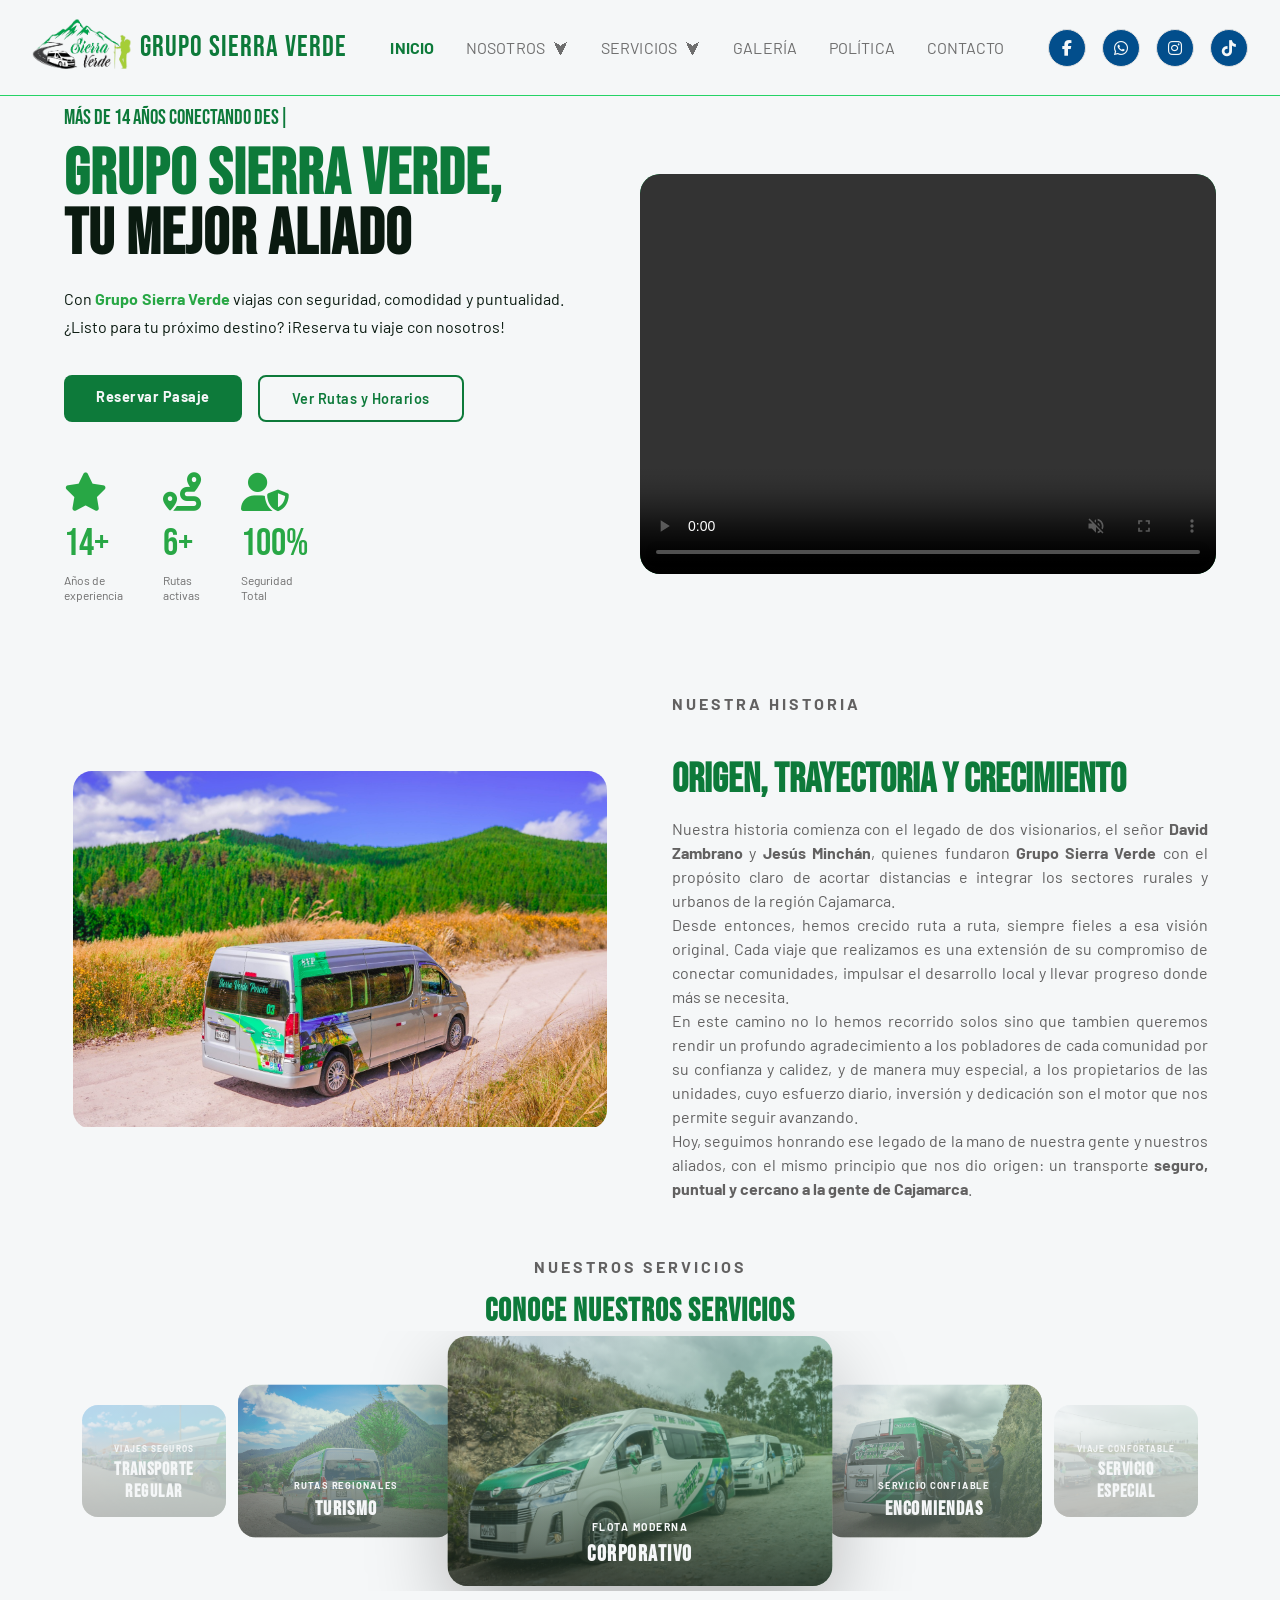
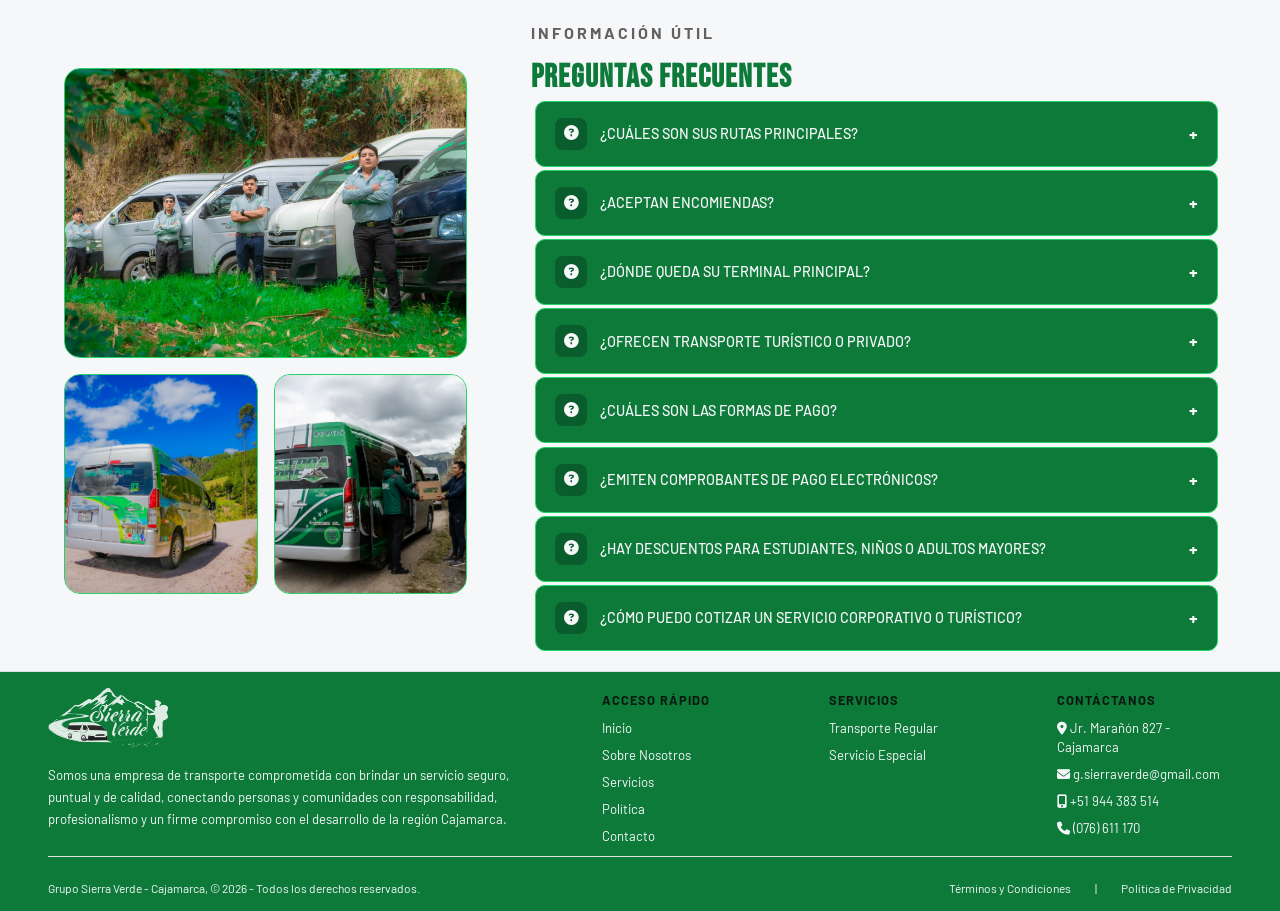
==== commit b8deb738: "referencia prueba1" ====
--- a/index.html
+++ b/index.html
@@ -5,13 +5,13 @@
     <meta charset="UTF-8">
     <meta name="viewport" content="width=device-width, initial-scale=1.0">
 
-    <link rel="icon" type="image/png" href="/assets/images/SV-Logo.png">
+    <link rel="icon" type="image/png" href="assets/images/SV-Logo.png">
     <title> Grupo Sierra Verde</title>
     <link rel="stylesheet" href="https://cdnjs.cloudflare.com/ajax/libs/font-awesome/6.7.2/css/all.min.css">
-    <link rel="stylesheet" href="/css/style_general.css">
-    <link rel="stylesheet" href="/css/style_index1.css">    
-    <link rel="stylesheet" href="/css/index.css">
-    <link rel="stylesheet" href="/css/menu_amb.css">
+    <link rel="stylesheet" href="css/style_general.css">
+    <link rel="stylesheet" href="css/style_index1.css">    
+    <link rel="stylesheet" href="css/index.css">
+    <link rel="stylesheet" href="css/menu_amb.css">
     <link rel="stylesheet" href="https://cdn.jsdelivr.net/npm/swiper@11/swiper-bundle.min.css">
     <link rel="stylesheet" href="https://fonts.googleapis.com/css2?family=Bebas+Neue&family=Barlow:wght@400;500;600;700;900&family=Barlow+Condensed:wght@700;900&display=swap">
 </head>
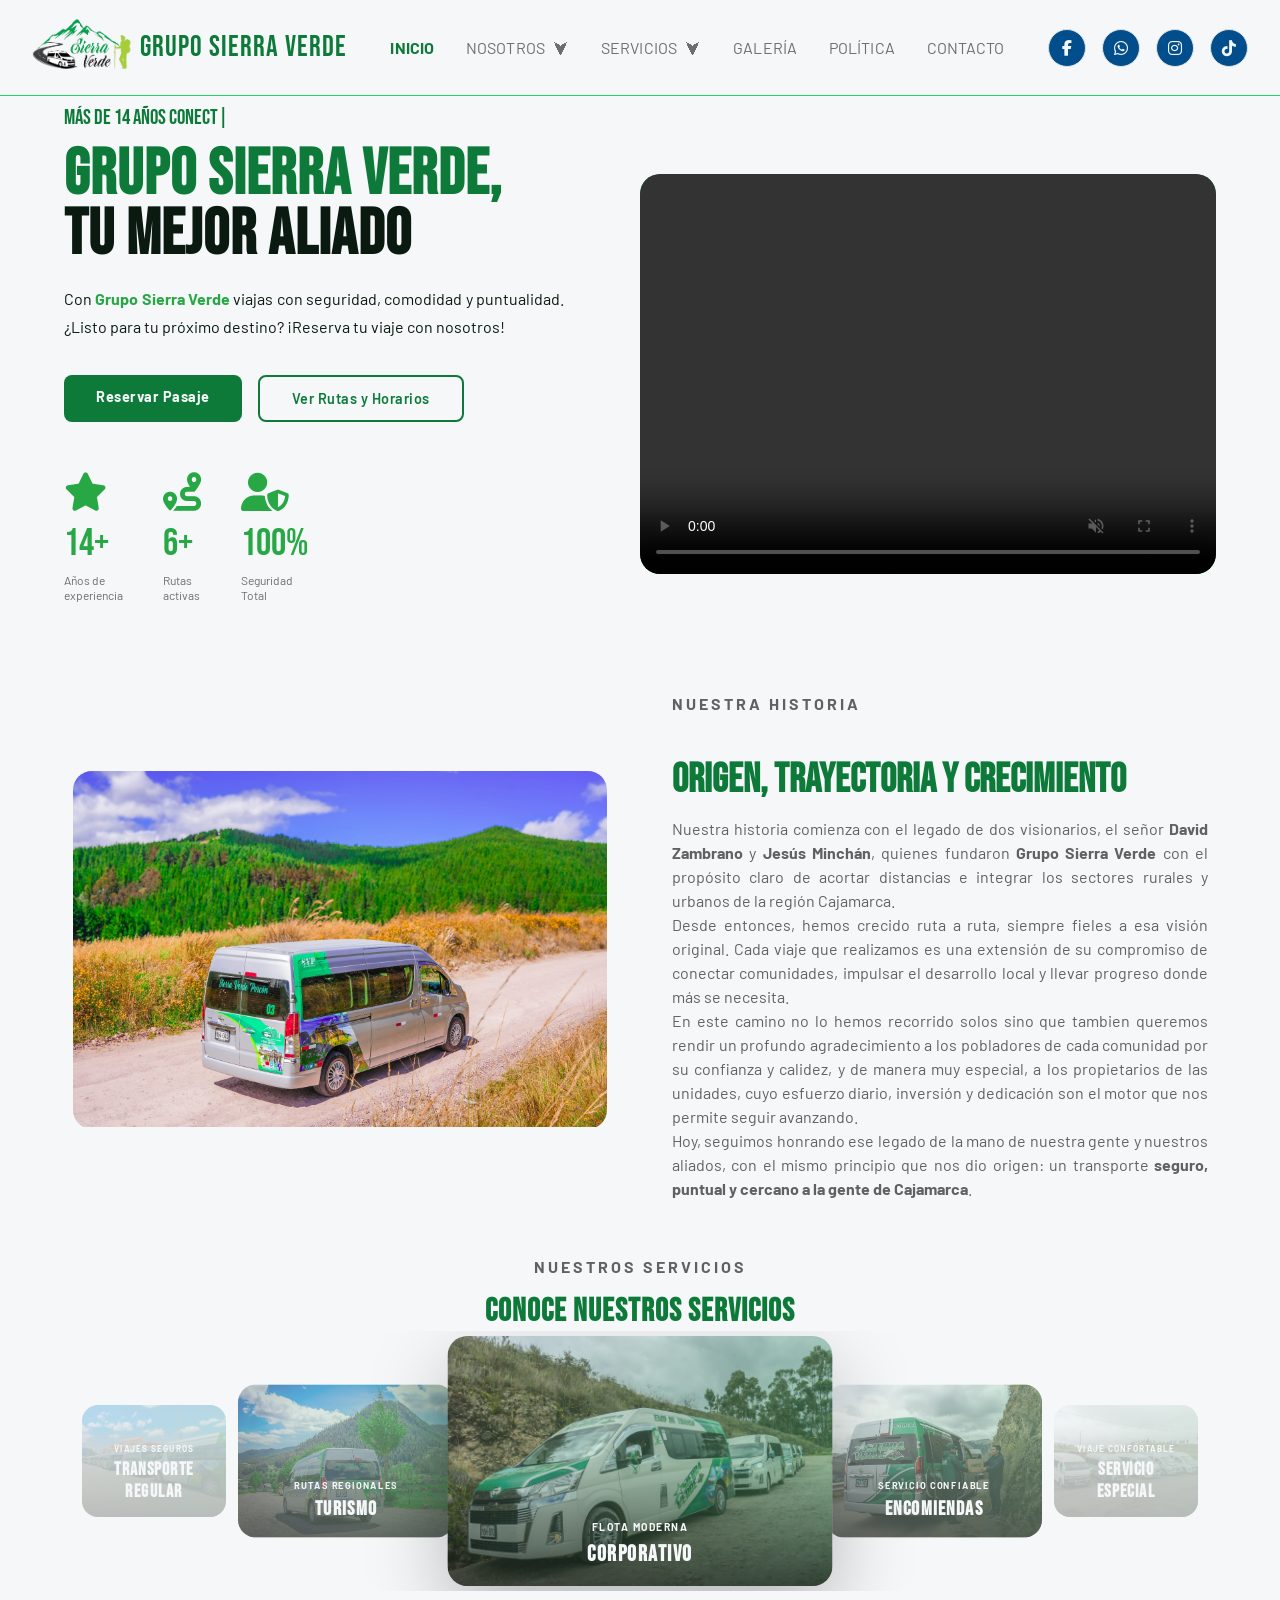
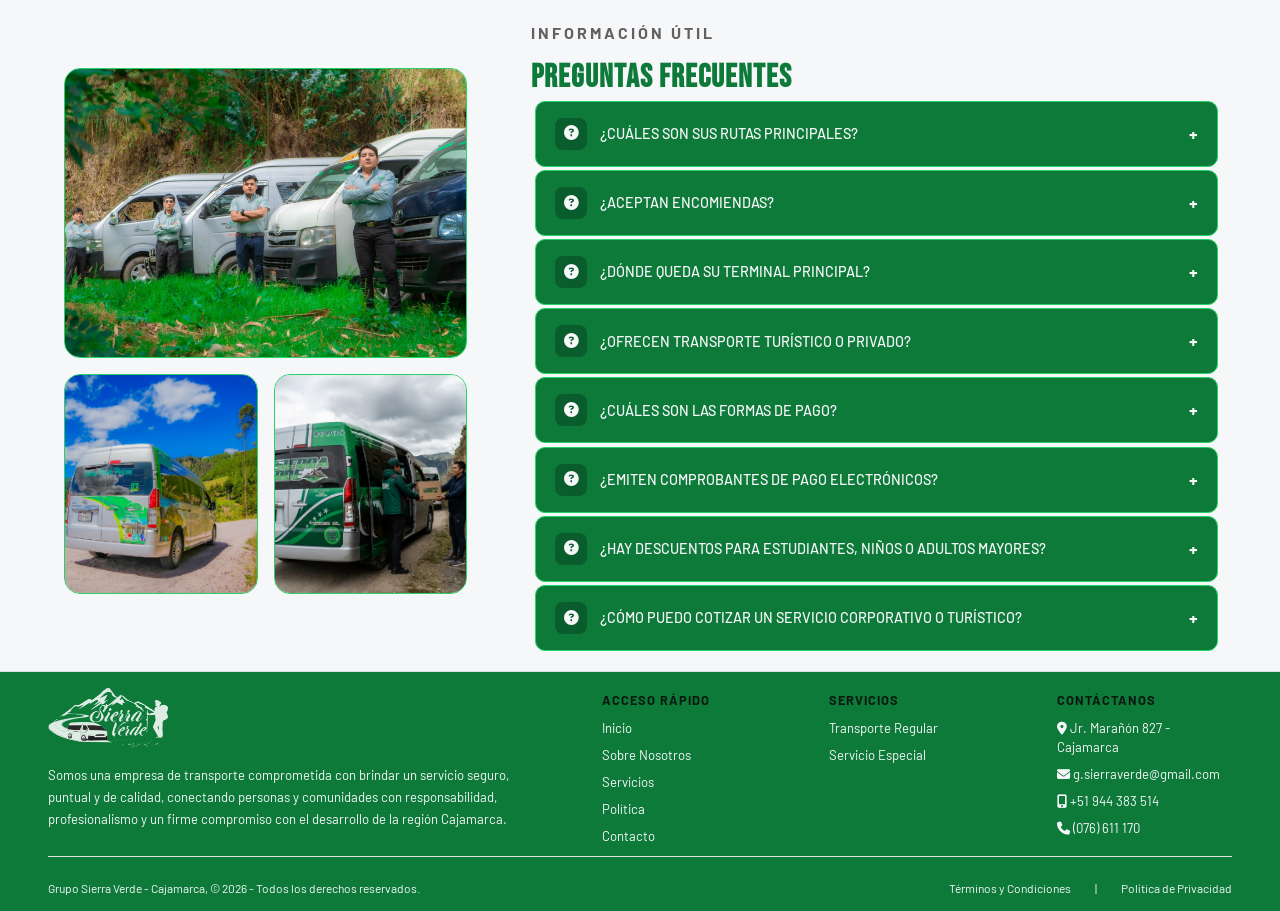
==== commit fc833d44: "nueva referrencia" ====
--- a/index.html
+++ b/index.html
@@ -5,13 +5,13 @@
     <meta charset="UTF-8">
     <meta name="viewport" content="width=device-width, initial-scale=1.0">
 
-    <link rel="icon" type="image/png" href="assets/images/SV-Logo.png">
+    <link rel="icon" type="image/png" href="../assets/images/SV-Logo.png">
     <title> Grupo Sierra Verde</title>
     <link rel="stylesheet" href="https://cdnjs.cloudflare.com/ajax/libs/font-awesome/6.7.2/css/all.min.css">
-    <link rel="stylesheet" href="css/style_general.css">
-    <link rel="stylesheet" href="css/style_index1.css">    
-    <link rel="stylesheet" href="css/index.css">
-    <link rel="stylesheet" href="css/menu_amb.css">
+    <link rel="stylesheet" href="../css/style_general.css">
+    <link rel="stylesheet" href="../css/style_index1.css">    
+    <link rel="stylesheet" href="../css/index.css">
+    <link rel="stylesheet" href="../css/menu_amb.css">
     <link rel="stylesheet" href="https://cdn.jsdelivr.net/npm/swiper@11/swiper-bundle.min.css">
     <link rel="stylesheet" href="https://fonts.googleapis.com/css2?family=Bebas+Neue&family=Barlow:wght@400;500;600;700;900&family=Barlow+Condensed:wght@700;900&display=swap">
 </head>
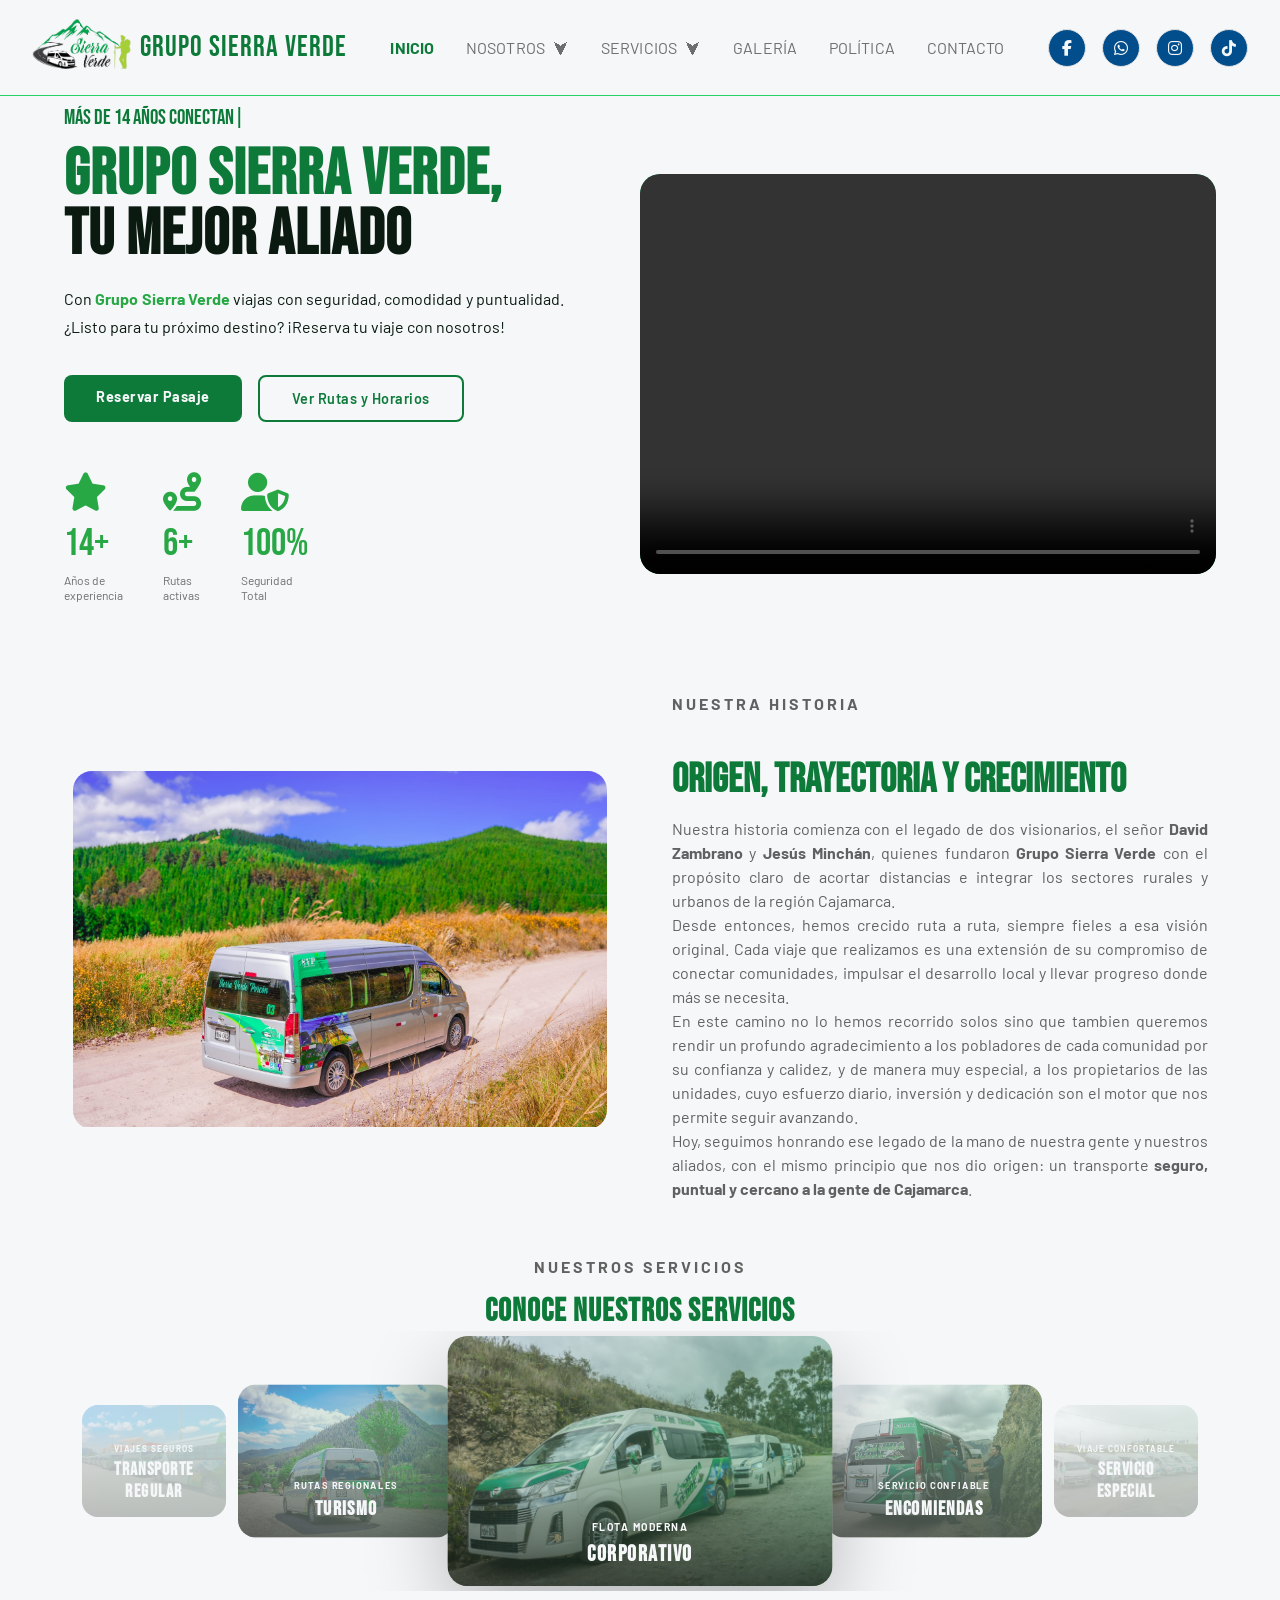
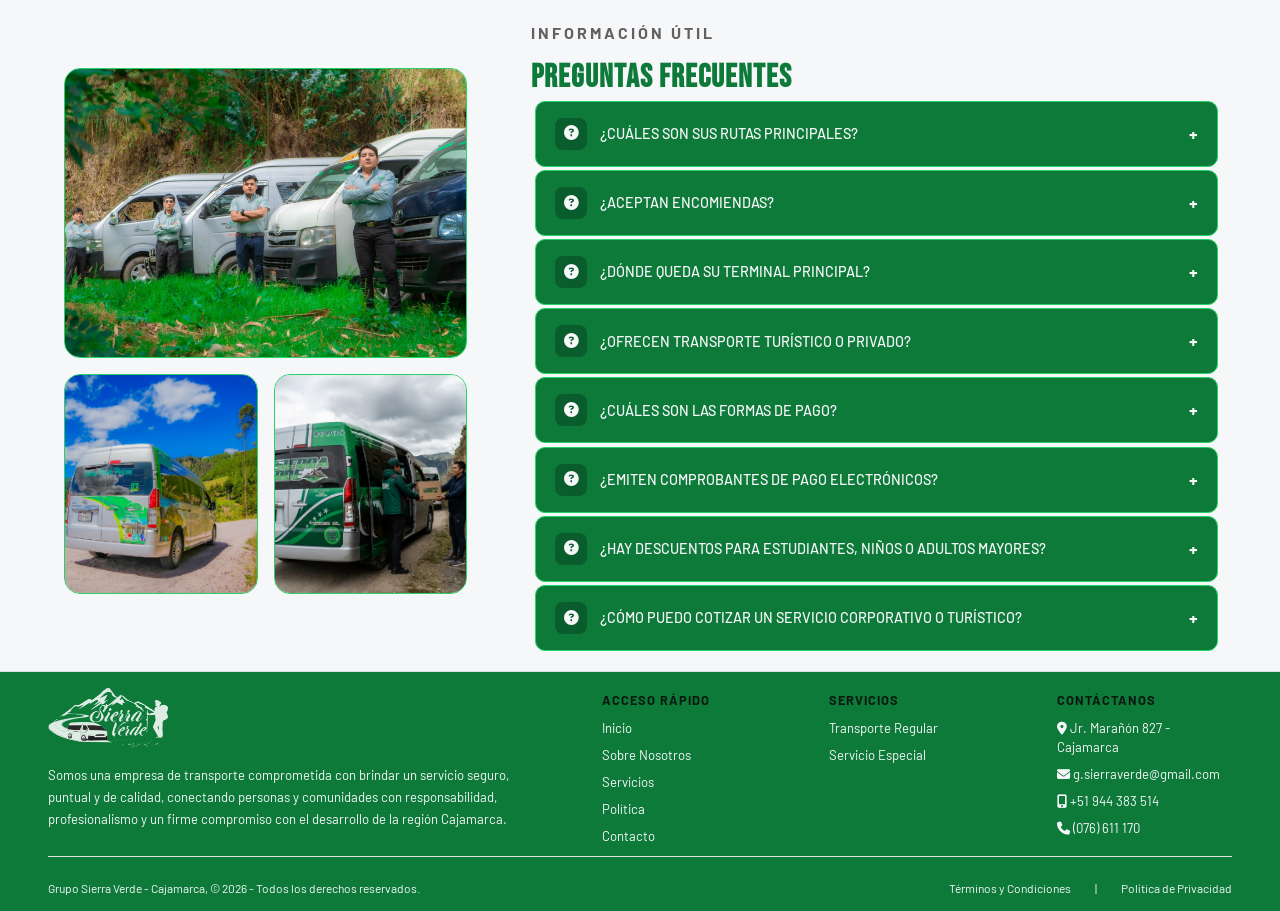
==== commit a4679abf: "nueva ref actualizarcion" ====
--- a/index.html
+++ b/index.html
@@ -5,13 +5,13 @@
     <meta charset="UTF-8">
     <meta name="viewport" content="width=device-width, initial-scale=1.0">
 
-    <link rel="icon" type="image/png" href="../assets/images/SV-Logo.png">
+    <link rel="icon" type="image/png" href="/assets/images/SV-Logo.png">
     <title> Grupo Sierra Verde</title>
     <link rel="stylesheet" href="https://cdnjs.cloudflare.com/ajax/libs/font-awesome/6.7.2/css/all.min.css">
-    <link rel="stylesheet" href="../css/style_general.css">
-    <link rel="stylesheet" href="../css/style_index1.css">    
-    <link rel="stylesheet" href="../css/index.css">
-    <link rel="stylesheet" href="../css/menu_amb.css">
+    <link rel="stylesheet" href="/css/style_general.css">
+    <link rel="stylesheet" href="/css/style_index1.css">    
+    <link rel="stylesheet" href="/css/index.css">
+    <link rel="stylesheet" href="/css/menu_amb.css">
     <link rel="stylesheet" href="https://cdn.jsdelivr.net/npm/swiper@11/swiper-bundle.min.css">
     <link rel="stylesheet" href="https://fonts.googleapis.com/css2?family=Bebas+Neue&family=Barlow:wght@400;500;600;700;900&family=Barlow+Condensed:wght@700;900&display=swap">
 </head>
@@ -30,32 +30,32 @@
             </div>
 
             <ul class="nav-links">
-                <li><a href="/index.html" class="active1">INICIO</a></li>
+                <li><a href="index.html" class="active1">INICIO</a></li>
 
                 <li class="dropdown">
-                    <a href="/pages/nosotros.html" class="dropbtn">
+                    <a href="pages/nosotros.html" class="dropbtn">
                         NOSOTROS <span class="arrow">&#11167;</span>
                     </a>
                     <ul class="dropdown-menu">
-                        <li><a href="/pages/nosotros.html">Quienes Somos</a></li>
-                        <li><a href="/pages/valores.html">Valores</a></li>
-                        <li><a href="/pages/nosotros.html#testimonios">Testimonios</a></li>
+                        <li><a href="pages/nosotros.html">Quienes Somos</a></li>
+                        <li><a href="pages/valores.html">Valores</a></li>
+                        <li><a href="pages/nosotros.html#testimonios">Testimonios</a></li>
                     </ul>
                 </li>
 
                 <li class="dropdown">
-                    <a href="/pages/trans-regular.html" class="dropbtn">
+                    <a href="pages/trans-regular.html" class="dropbtn">
                         SERVICIOS <span class="arrow">&#11167;</span>
                     </a>
                     <ul class="dropdown-menu">
-                        <li><a href="/pages/trans-regular.html">Transporte Regular</a></li>
-                        <li><a href="/pages/serv-especial.html">Servicio Especial</a></li>
+                        <li><a href="pages/trans-regular.html">Transporte Regular</a></li>
+                        <li><a href="pages/serv-especial.html">Servicio Especial</a></li>
                      </ul>
                 </li>
 
-                <li><a href="/pages/galeria.html">GALERÍA</a></li>
-                <li><a href="/pages/politica.html">POLÍTICA</a></li>
-                <li><a href="/pages/contactos.html">CONTACTO</a></li>
+                <li><a href="pages/galeria.html">GALERÍA</a></li>
+                <li><a href="pages/politica.html">POLÍTICA</a></li>
+                <li><a href="pages/contactos.html">CONTACTO</a></li>
             </ul>
             <div class="nav-actions">
                 <a href="https://facebook.com/G.SierraVerde/" target="_blank"
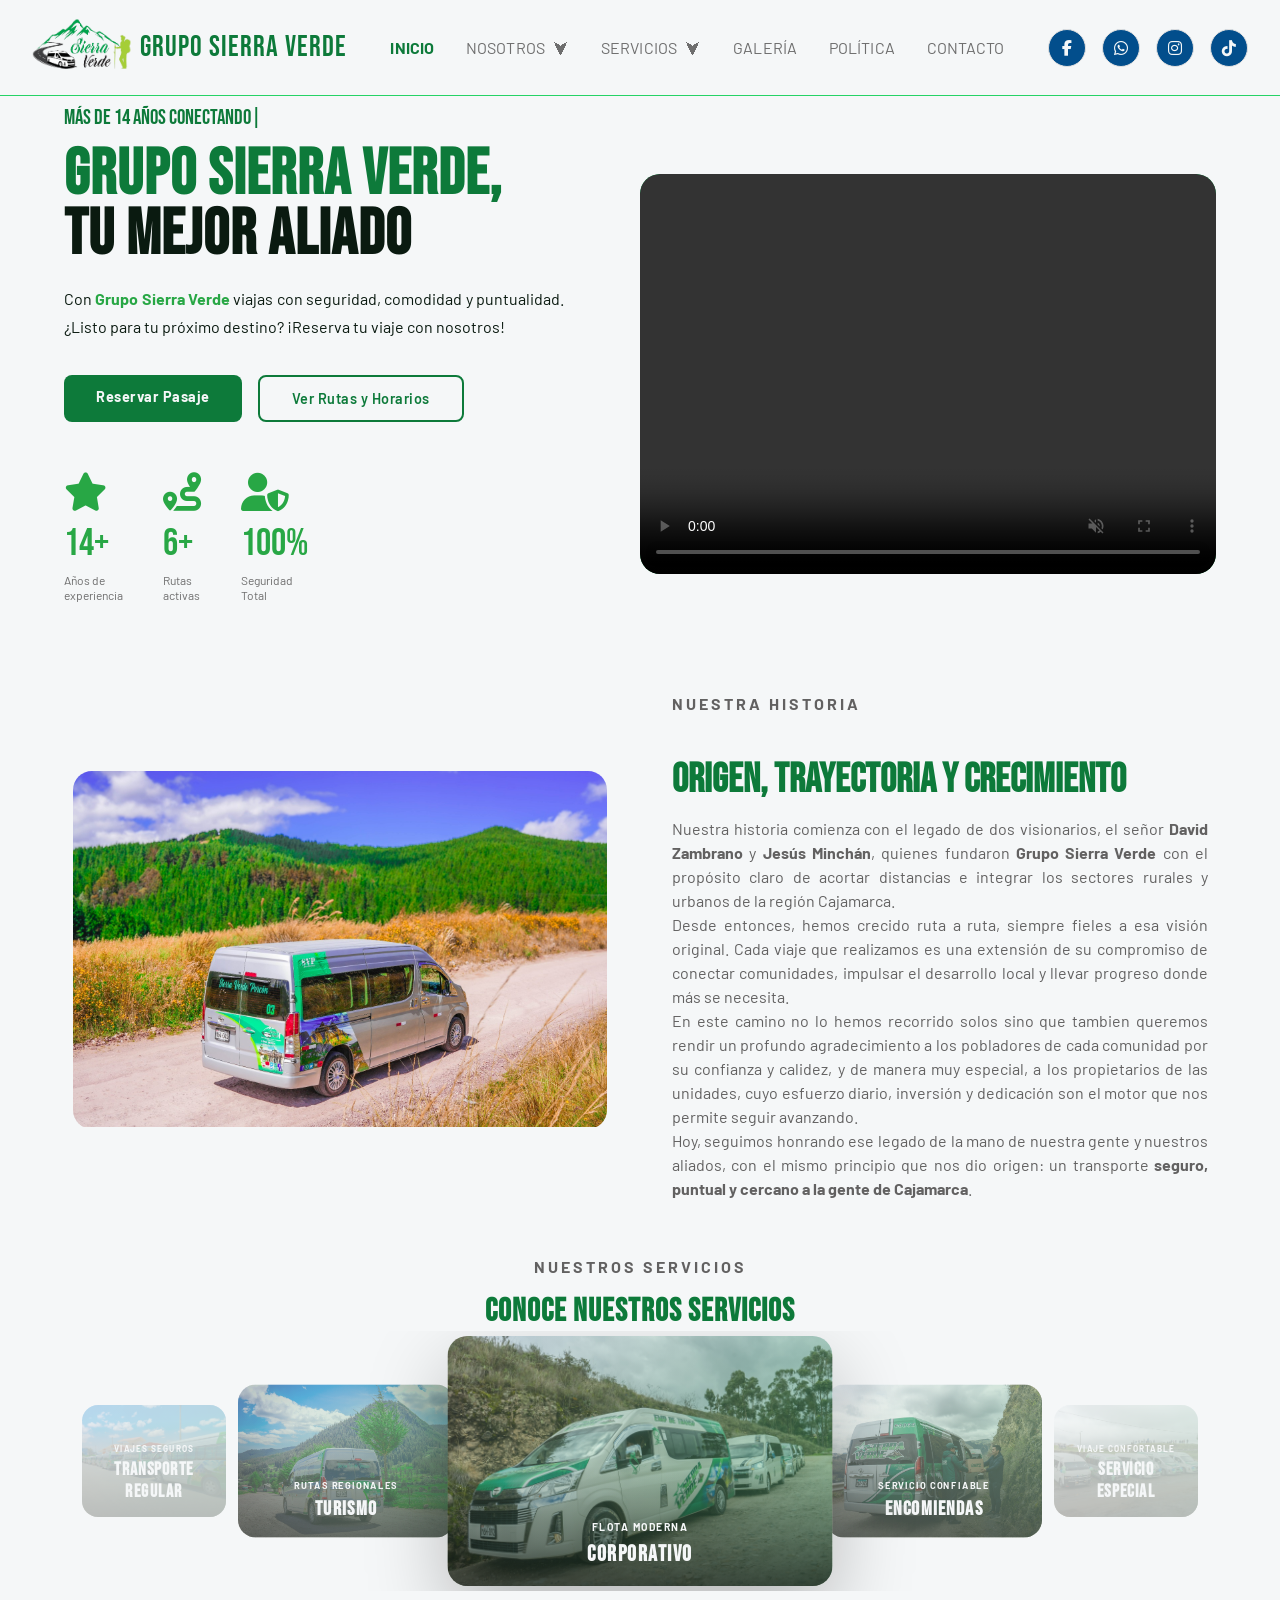
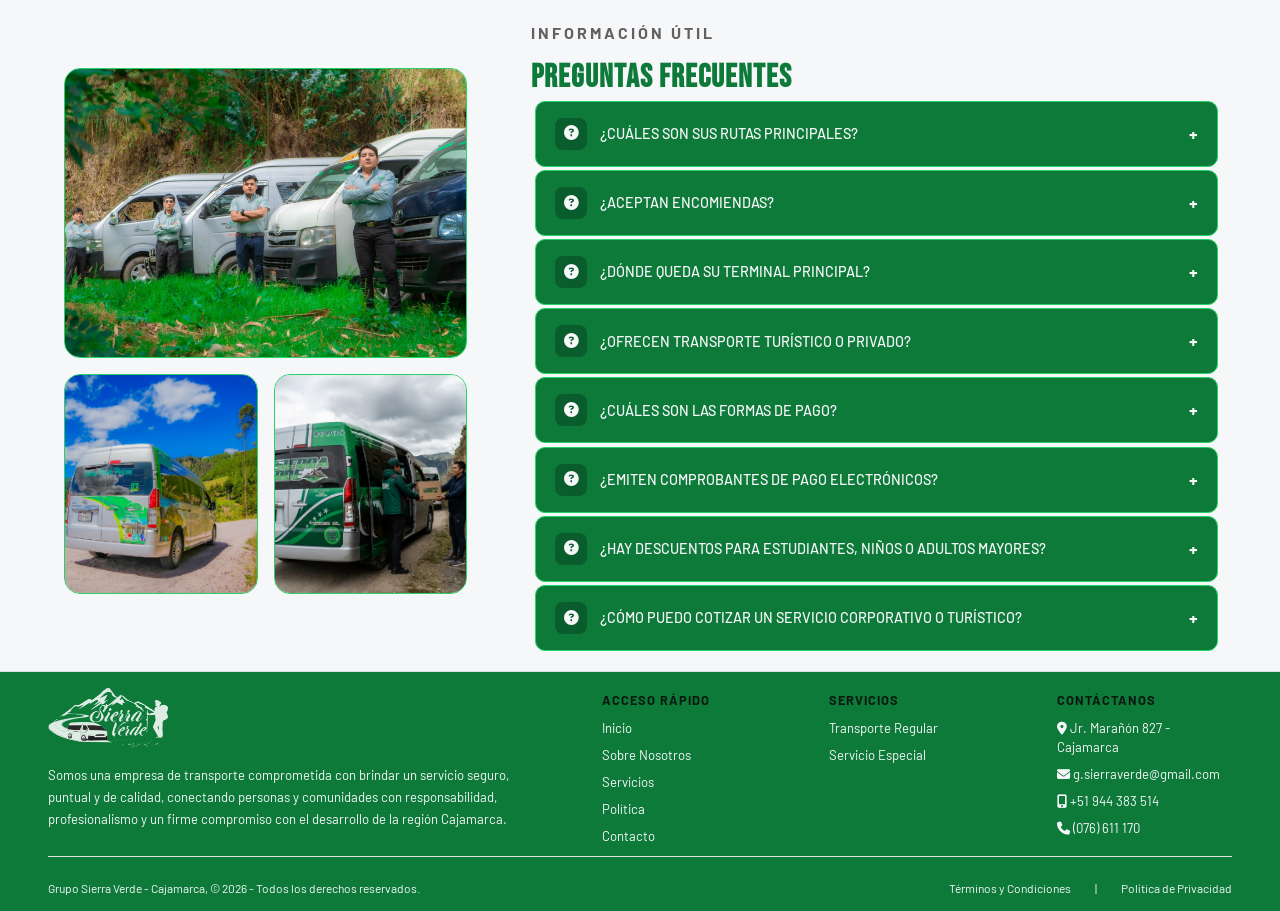
==== commit 1d2a0d94: "nueva referencia refinando" ====
--- a/index.html
+++ b/index.html
@@ -5,13 +5,13 @@
     <meta charset="UTF-8">
     <meta name="viewport" content="width=device-width, initial-scale=1.0">
 
-    <link rel="icon" type="image/png" href="/assets/images/SV-Logo.png">
+    <link rel="icon" type="image/png" href="assets/images/SV-Logo.png">
     <title> Grupo Sierra Verde</title>
     <link rel="stylesheet" href="https://cdnjs.cloudflare.com/ajax/libs/font-awesome/6.7.2/css/all.min.css">
-    <link rel="stylesheet" href="/css/style_general.css">
-    <link rel="stylesheet" href="/css/style_index1.css">    
-    <link rel="stylesheet" href="/css/index.css">
-    <link rel="stylesheet" href="/css/menu_amb.css">
+    <link rel="stylesheet" href="css/style_general.css">
+    <link rel="stylesheet" href="css/style_index1.css">    
+    <link rel="stylesheet" href="css/index.css">
+    <link rel="stylesheet" href="css/menu_amb.css">
     <link rel="stylesheet" href="https://cdn.jsdelivr.net/npm/swiper@11/swiper-bundle.min.css">
     <link rel="stylesheet" href="https://fonts.googleapis.com/css2?family=Bebas+Neue&family=Barlow:wght@400;500;600;700;900&family=Barlow+Condensed:wght@700;900&display=swap">
 </head>
@@ -20,8 +20,8 @@
     <div class="progress-bar" id="progress"></div>
     <header>
         <nav>
-            <a href="/index.html" class="logo">
-                <span class="logo-icon"><img src="/assets/images/SV-Logo.png" alt=""></span>Grupo Sierra Verde
+            <a href="index.html" class="logo">
+                <span class="logo-icon"><img src="assets/images/SV-Logo.png" alt=""></span>Grupo Sierra Verde
             </a>
             
             <!-- MENU AMBURGUESA -->
@@ -398,25 +398,25 @@
     <footer>
         <div class="footer-grid">
             <div class="footer-brand">
-                <a href="/index.html" class="logo-footer"><img style="width: 120px; height: 60px; justify-self: center;" src="/assets/images/SV-Logo-Blanco.png" alt=""></a>
+                <a href="index.html" class="logo-footer"><img style="width: 120px; height: 60px; justify-self: center;" src="/assets/images/SV-Logo-Blanco.png" alt=""></a>
                 <p>Somos una empresa de transporte comprometida con brindar un servicio seguro, puntual y de calidad, conectando personas y comunidades con responsabilidad, profesionalismo y un firme compromiso con el desarrollo de la región Cajamarca.</p>
             </div>
             <div class="footer-col">
                 <h4>Acceso Rápido</h4>
                 <ul class="footer-links">
-                    <li><a href="/index.html">Inicio</a></li>
-                    <li><a href="/pages/nosotros.html">Sobre Nosotros</a></li>
-                    <li><a href="/pages/servicios.html">Servicios</a></li>
-                    <li><a href="/pages/politica.html">Política</a></li>
-                    <li><a href="/pages/contactos.html">Contacto</a></li>
+                    <li><a href="index.html">Inicio</a></li>
+                    <li><a href="pages/nosotros.html">Sobre Nosotros</a></li>
+                    <li><a href="pages/servicios.html">Servicios</a></li>
+                    <li><a href="pages/politica.html">Política</a></li>
+                    <li><a href="pages/contactos.html">Contacto</a></li>
                 </ul>
             </div>
 
             <div class="footer-col">
                 <h4>Servicios</h4>
                 <ul class="footer-links">
-                    <li><a href="/pages/trans-regular.html">Transporte Regular</a></li>
-                    <li><a href="/pages/serv-especial.html">Servicio Especial</a></li>
+                    <li><a href="pages/trans-regular.html">Transporte Regular</a></li>
+                    <li><a href="pages/serv-especial.html">Servicio Especial</a></li>
                 </ul>
             </div>
 
@@ -442,16 +442,16 @@
             </div>
         </div>
 
-        <script src="/js/script.js"></script>
+        <script src="js/script.js"></script>
 
     </footer>
 
 
     
 
-<script src="/js/slider.js"></script>
-<script src="/js/slogan.js"></script>
-<script src="/js/men-amburguesa.js"></script>
+<script src="js/slider.js"></script>
+<script src="js/slogan.js"></script>
+<script src="js/men-amburguesa.js"></script>
 
 
 </body>
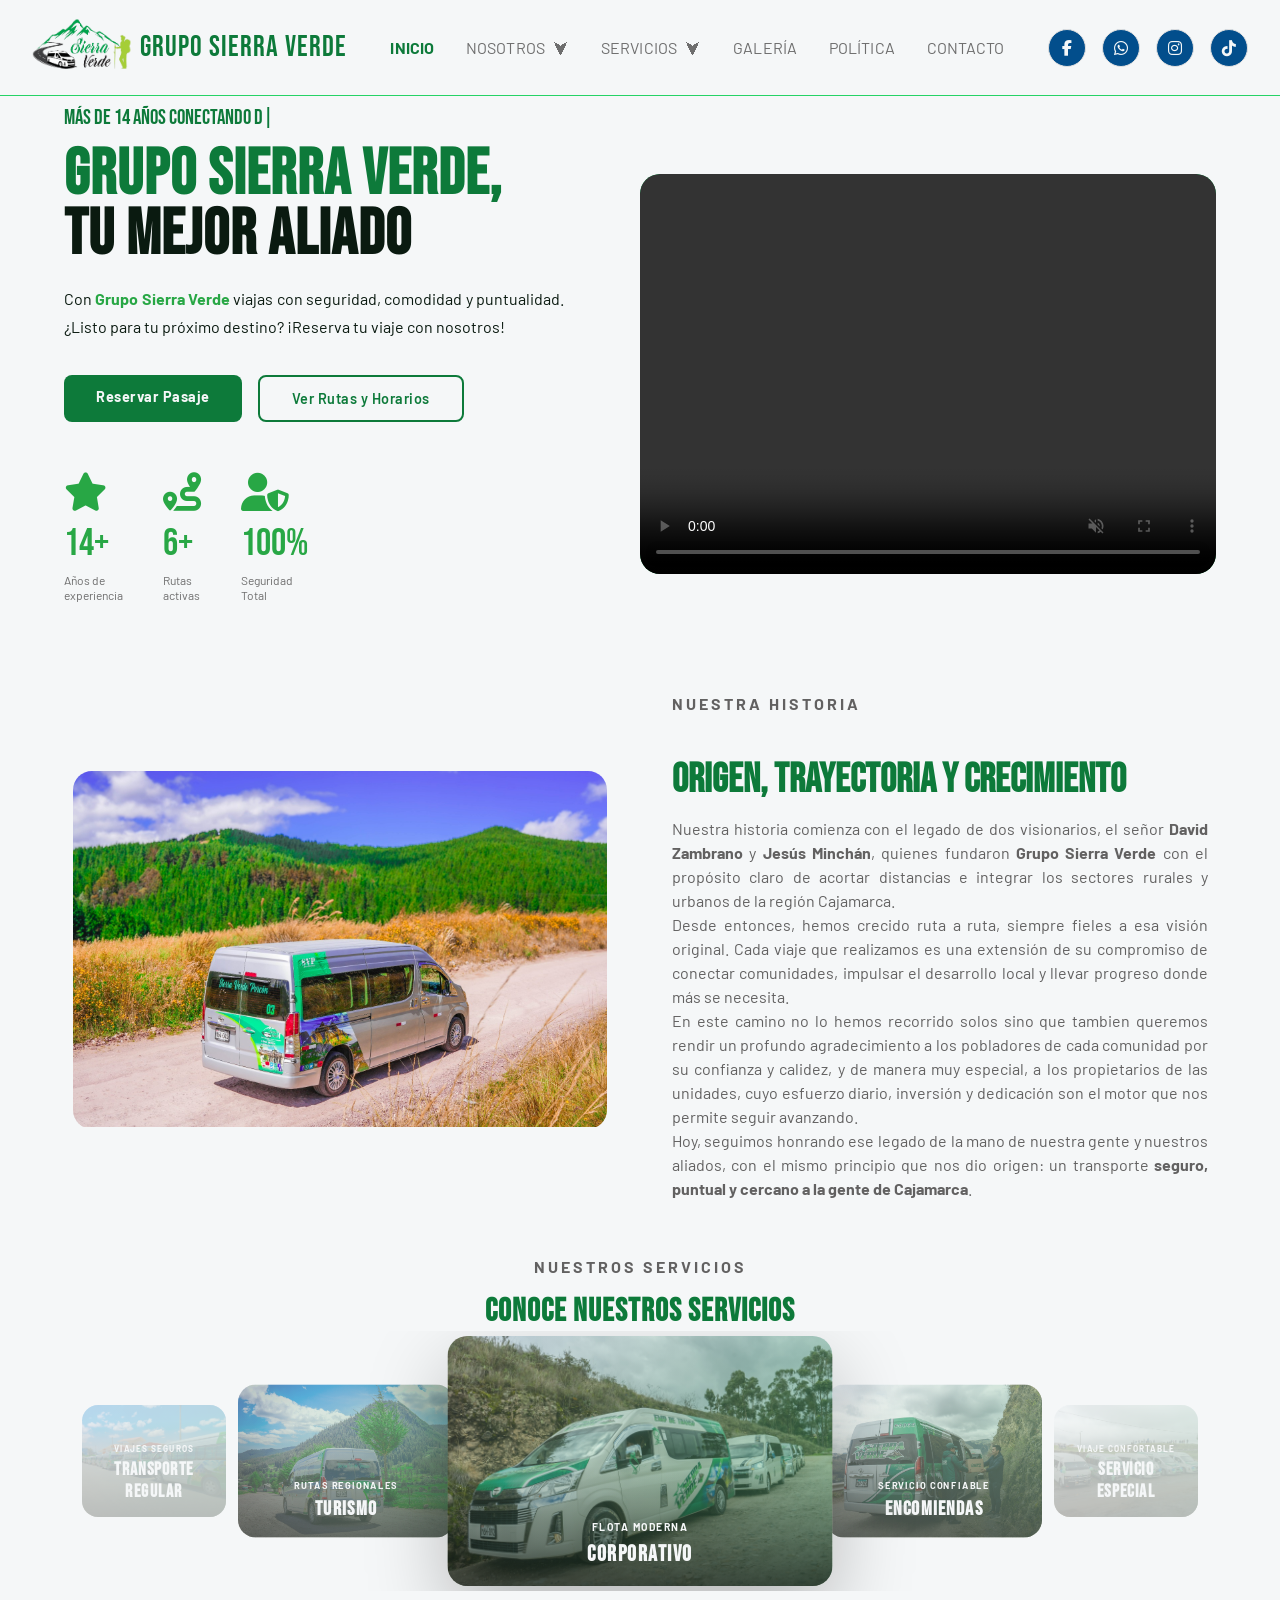
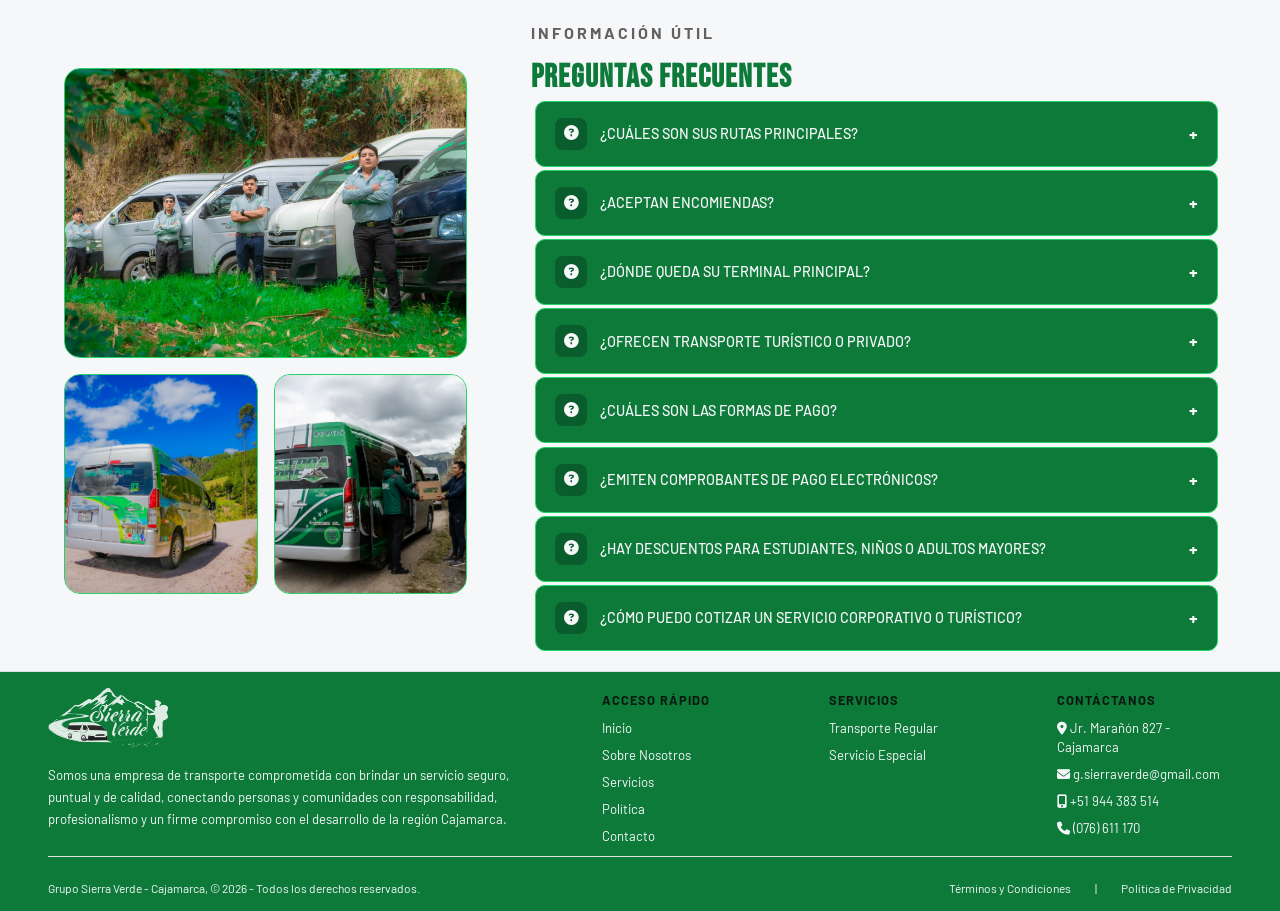
==== commit 088bb178: "Actualizacion de referencias" ====
--- a/index.html
+++ b/index.html
@@ -101,7 +101,7 @@
                     puntualidad. ¿Listo para tu próximo destino? ¡Reserva tu viaje con nosotros!</p>
                 <div class="btn-group">
                     <a href="#" class="btn-primary">Reservar Pasaje</a>
-                    <a href="/pages/trans-regular.html" class="btn-secondary">Ver Rutas y Horarios</a>
+                    <a href="pages/trans-regular.html" class="btn-secondary">Ver Rutas y Horarios</a>
                 </div>
                 <div div class="hero-stats">
                     <div>
@@ -133,7 +133,7 @@
 
                     <div class="hero-img-bg">
                         <video class="hero-video" autoplay muted loop playsinline controls>
-                            <source src="/assets/videos/WhatsApp Video 2026-07-11 at 14.53.23.mp4" type="video/mp4">
+                            <source src="assets/videos/WhatsApp Video 2026-07-11 at 14.53.23.mp4" type="video/mp4">
                         </video>
                     </div>
 
@@ -398,7 +398,7 @@
     <footer>
         <div class="footer-grid">
             <div class="footer-brand">
-                <a href="index.html" class="logo-footer"><img style="width: 120px; height: 60px; justify-self: center;" src="/assets/images/SV-Logo-Blanco.png" alt=""></a>
+                <a href="index.html" class="logo-footer"><img style="width: 120px; height: 60px; justify-self: center;" src="assets/images/SV-Logo-Blanco.png" alt=""></a>
                 <p>Somos una empresa de transporte comprometida con brindar un servicio seguro, puntual y de calidad, conectando personas y comunidades con responsabilidad, profesionalismo y un firme compromiso con el desarrollo de la región Cajamarca.</p>
             </div>
             <div class="footer-col">
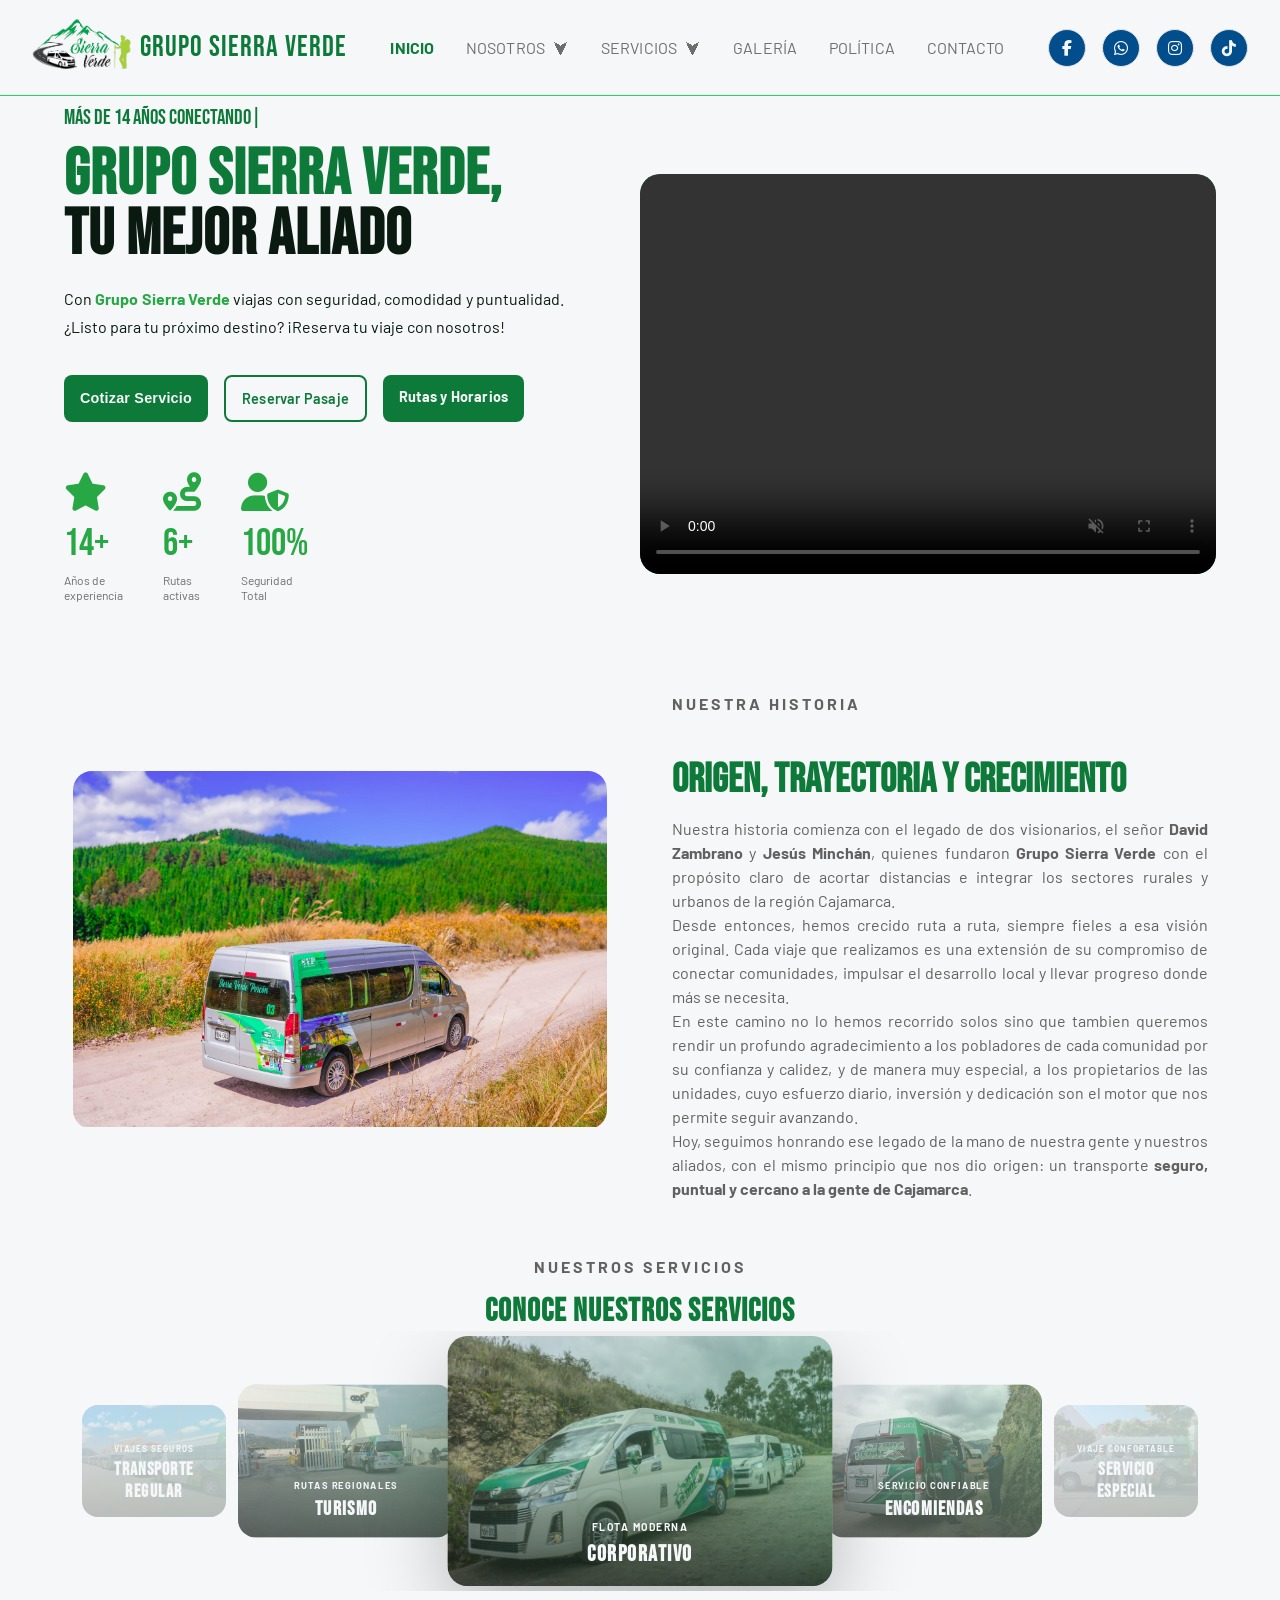
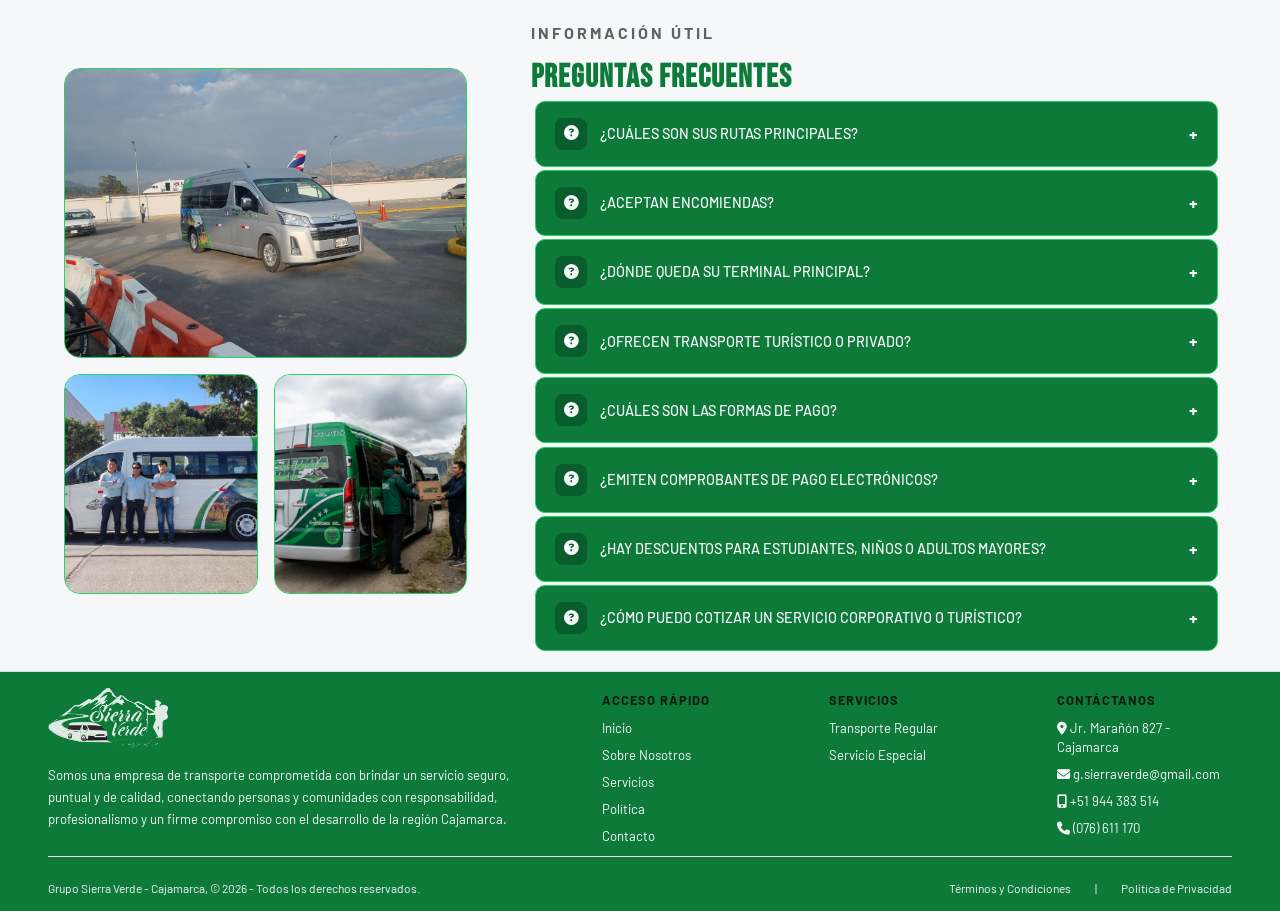
==== commit cf363cc4: "actualización de referencias totales" ====
--- a/index.html
+++ b/index.html
@@ -14,6 +14,20 @@
     <link rel="stylesheet" href="css/menu_amb.css">
     <link rel="stylesheet" href="https://cdn.jsdelivr.net/npm/swiper@11/swiper-bundle.min.css">
     <link rel="stylesheet" href="https://fonts.googleapis.com/css2?family=Bebas+Neue&family=Barlow:wght@400;500;600;700;900&family=Barlow+Condensed:wght@700;900&display=swap">
+    <style>
+        .quote-modal{display:none;position:fixed;inset:0;z-index:9999;background:rgba(0,0,0,.5);align-items:center;justify-content:center;padding:20px}
+        .quote-modal.open{display:flex}
+        .quote-modal-content{background:#fff;border-radius:8px;max-width:640px;width:100%;padding:20px;position:relative;box-shadow:0 6px 30px rgba(0,0,0,.2)}
+        .quote-modal-close{position:absolute;right:12px;top:8px;border:none;background:transparent;font-size:28px;cursor:pointer}
+        .quote-modal-content h3{margin-top:0;color:var(--color-principal)}
+        .quote-modal-row{display:grid;grid-template-columns:1fr 1fr;gap:10px}
+        .quote-modal-row .full{grid-column:1/-1}
+        .quote-modal-content input,.quote-modal-content textarea{width:100%;padding:8px;border:1px solid #ddd;border-radius:4px;background:#fff;color:#222}
+        .quote-modal-content label{font-size:14px;display:block;margin-bottom:6px;color:#222;font-weight:600}
+        .quote-modal-actions{display:flex;gap:10px;justify-content:flex-end;margin-top:12px}
+        .quote-btn-ghost{background:transparent;border:1px solid #ccc;padding:8px 12px;border-radius:6px;cursor:pointer}
+        @media(max-width:600px){.quote-modal-row{grid-template-columns:1fr}}
+    </style>
 </head>
 
 <body>
@@ -100,8 +114,9 @@
                 <p class="hero-sub">Con <strong>Grupo Sierra Verde</strong> viajas con seguridad, comodidad y
                     puntualidad. ¿Listo para tu próximo destino? ¡Reserva tu viaje con nosotros!</p>
                 <div class="btn-group">
-                    <a href="#" class="btn-primary">Reservar Pasaje</a>
-                    <a href="pages/trans-regular.html" class="btn-secondary">Ver Rutas y Horarios</a>
+                    <button type="button" id="open-quote-btn" class="btn-primary">Cotizar Servicio</button>
+                    <a href="#" class="btn-secondary">Reservar Pasaje</a>
+                    <a href="../pages/trans-regular.html" class="btn-primary">Rutas y Horarios</a>
                 </div>
                 <div div class="hero-stats">
                     <div>
@@ -234,6 +249,7 @@
                         <img src="./assets/images/preg-frec-3.png" alt="Image 3" class="about-img">
                     </div>
                 </div>
+                
                 <div class="about-content">
                     <p class="section-label" style="text-align: left;">Información Útil</p>
                     <h2 class="section-title" style="text-align: left;">Preguntas frecuentes</h2>
@@ -388,10 +404,30 @@
         </section>
 
   -->
-    
-
-
-  
+
+        <div id="quote-modal" class="quote-modal" aria-hidden="true">
+            <div class="quote-modal-content" role="dialog" aria-modal="true" aria-labelledby="quote-title">
+                <button type="button" class="quote-modal-close" id="modal-close" aria-label="Cerrar">&times;</button>
+                <h3 id="quote-title">Cotizar Servicio</h3>
+                <form id="quote-form">
+                    <div class="quote-modal-row">
+                        <div><label>Nombre:<input type="text" name="nombre" required></label></div>
+                        <div><label>DNI:<input type="text" name="dni" required></label></div>
+                        <div><label>Destino:<input type="text" name="destino" required></label></div>
+                        <div><label>Celular:<input type="tel" name="celular" required></label></div>
+                        <div><label>Fecha:<input type="date" name="fecha" required></label></div>
+                        <div><label>Hora de Salida:<input type="time" name="hora_salida" required></label></div>
+                        <div><label>Hora de Llegada:<input type="time" name="hora_llegada"></label></div>
+                        <div><label>Nro de personas:<input type="number" name="nro_personas" min="1"></label></div>
+                        <div class="full"><label>Descripción:<textarea name="descripcion" rows="3"></textarea></label></div>
+                    </div>
+                    <div class="quote-modal-actions">
+                        <button type="button" class="quote-btn-ghost" id="modal-cancel">Cancelar</button>
+                        <button type="submit" class="btn-primary">Enviar por WhatsApp</button>
+                    </div>
+                </form>
+            </div>
+        </div>
 
     </main>
 
@@ -453,6 +489,41 @@
 <script src="js/slogan.js"></script>
 <script src="js/men-amburguesa.js"></script>
 
+<script>
+    (function () {
+        const openButton = document.getElementById('open-quote-btn');
+        const modal = document.getElementById('quote-modal');
+        const closeButton = document.getElementById('modal-close');
+        const cancelButton = document.getElementById('modal-cancel');
+        const form = document.getElementById('quote-form');
+        const whatsappNumber = '51927894446';
+
+        function closeModal() {
+            modal.classList.remove('open');
+            modal.setAttribute('aria-hidden', 'true');
+        }
+
+        openButton.addEventListener('click', function () {
+            modal.classList.add('open');
+            modal.setAttribute('aria-hidden', 'false');
+            modal.querySelector('input[name="nombre"]').focus();
+        });
+        closeButton.addEventListener('click', closeModal);
+        cancelButton.addEventListener('click', closeModal);
+        modal.addEventListener('click', function (event) {
+            if (event.target === modal) closeModal();
+        });
+        form.addEventListener('submit', function (event) {
+            event.preventDefault();
+            const data = new FormData(form);
+            const message = `Hola Sierra Verde, quisiera cotizar un servicio de transporte.\n\n* Nombre: ${data.get('nombre')}\n* DNI: ${data.get('dni')}\n* Destino: ${data.get('destino')}\n* Celular: ${data.get('celular')}\n* Fecha: ${data.get('fecha')}\n* Hora de Salida: ${data.get('hora_salida')}\n* Hora de Llegada: ${data.get('hora_llegada') || ''}\n* Nro de personas: ${data.get('nro_personas') || ''}\n* Descripción: ${data.get('descripcion') || ''}\n\n¿Podrían brindarme información sobre disponibilidad y tarifas?`;
+            window.open(`https://wa.me/${whatsappNumber}?text=${encodeURIComponent(message)}`, '_blank');
+            closeModal();
+            form.reset();
+        });
+    })();
+</script>
+
 
 </body>
 
--- a/css/style_general.css
+++ b/css/style_general.css
@@ -286,12 +286,12 @@
   background-color: var(--color-principal);
   color: var(--color-apoyo);
   border: none;
-  padding: 0.8rem 2rem;
+  padding: 0.8rem 1rem;
   border-radius: 8px;
   font-size: 0.9rem;
   font-weight: 700;
   cursor: pointer;
-  letter-spacing: 0.5px;
+  letter-spacing: 0.2px;
   transition: background 0.3s, transform 0.2s;
 }
 
@@ -305,12 +305,12 @@
   background: transparent;
   color: var(--color-principal);
   border: 2px solid var(--color-principal);
-  padding: 0.8rem 2rem;
+  padding: 0.8rem 1rem;
   border-radius: 8px;
   font-size: 0.9rem;
   font-weight: 600;
   cursor: pointer;
-  letter-spacing: 0.5px;
+  letter-spacing: 0.2px;
   transition: border-color 0.3s, transform 0.2s;
 }
 
@@ -679,7 +679,7 @@
 
 .prog-1{
   background: linear-gradient(135deg, rgba(242, 242, 242, 0.168),
-            rgba(82, 164, 111, 0.55)), url("../assets/images/trans-relugar.png") center/cover no-repeat;
+            rgba(82, 164, 111, 0.55)), url("../assets/images/trans-relugar1.png") center/cover no-repeat;
 }
 .prog-2{
   background: linear-gradient(135deg, rgba(242, 242, 242, 0.168),
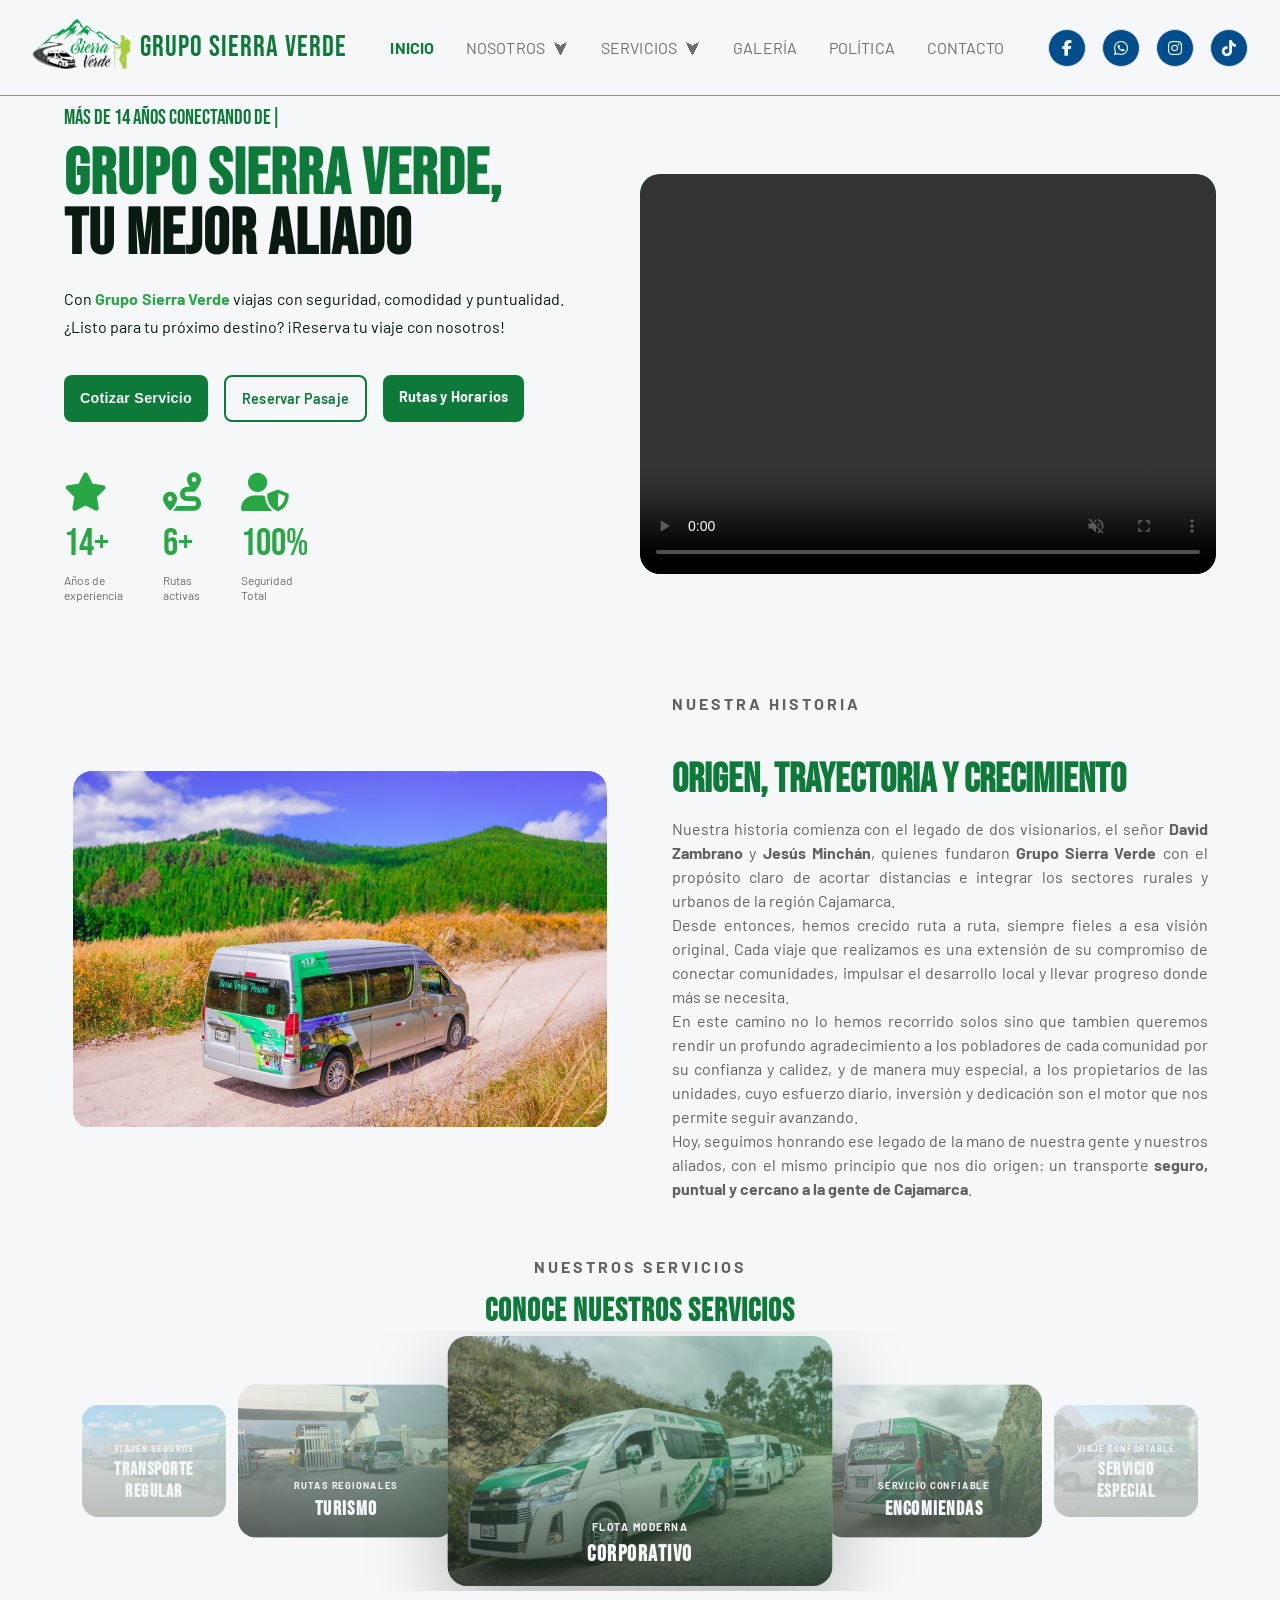
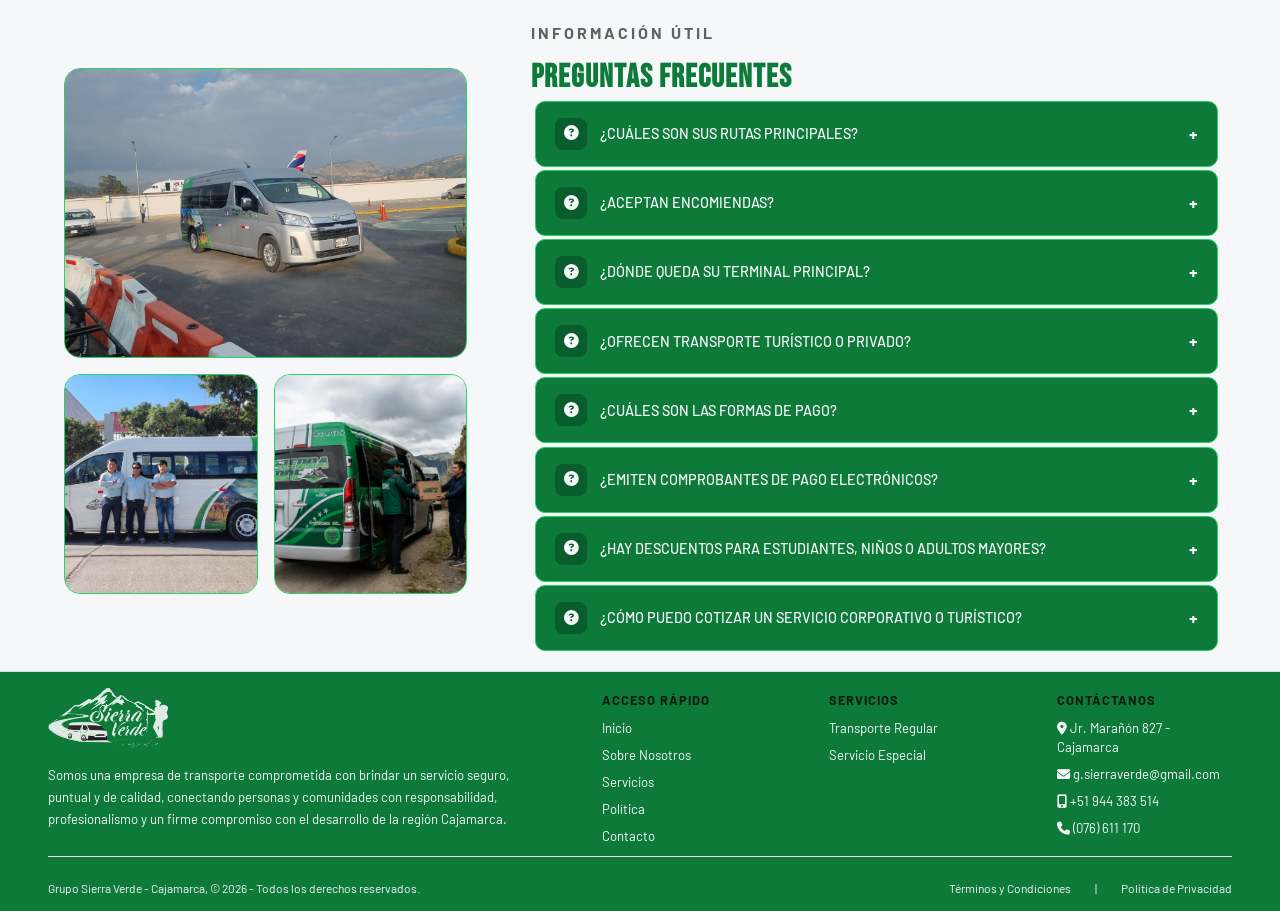
==== commit 60eb1a7d: "actualizaciones generales" ====
--- a/index.html
+++ b/index.html
@@ -116,7 +116,7 @@
                 <div class="btn-group">
                     <button type="button" id="open-quote-btn" class="btn-primary">Cotizar Servicio</button>
                     <a href="#" class="btn-secondary">Reservar Pasaje</a>
-                    <a href="../pages/trans-regular.html" class="btn-primary">Rutas y Horarios</a>
+                    <a href="pages/trans-regular.html" class="btn-primary">Rutas y Horarios</a>
                 </div>
                 <div div class="hero-stats">
                     <div>
